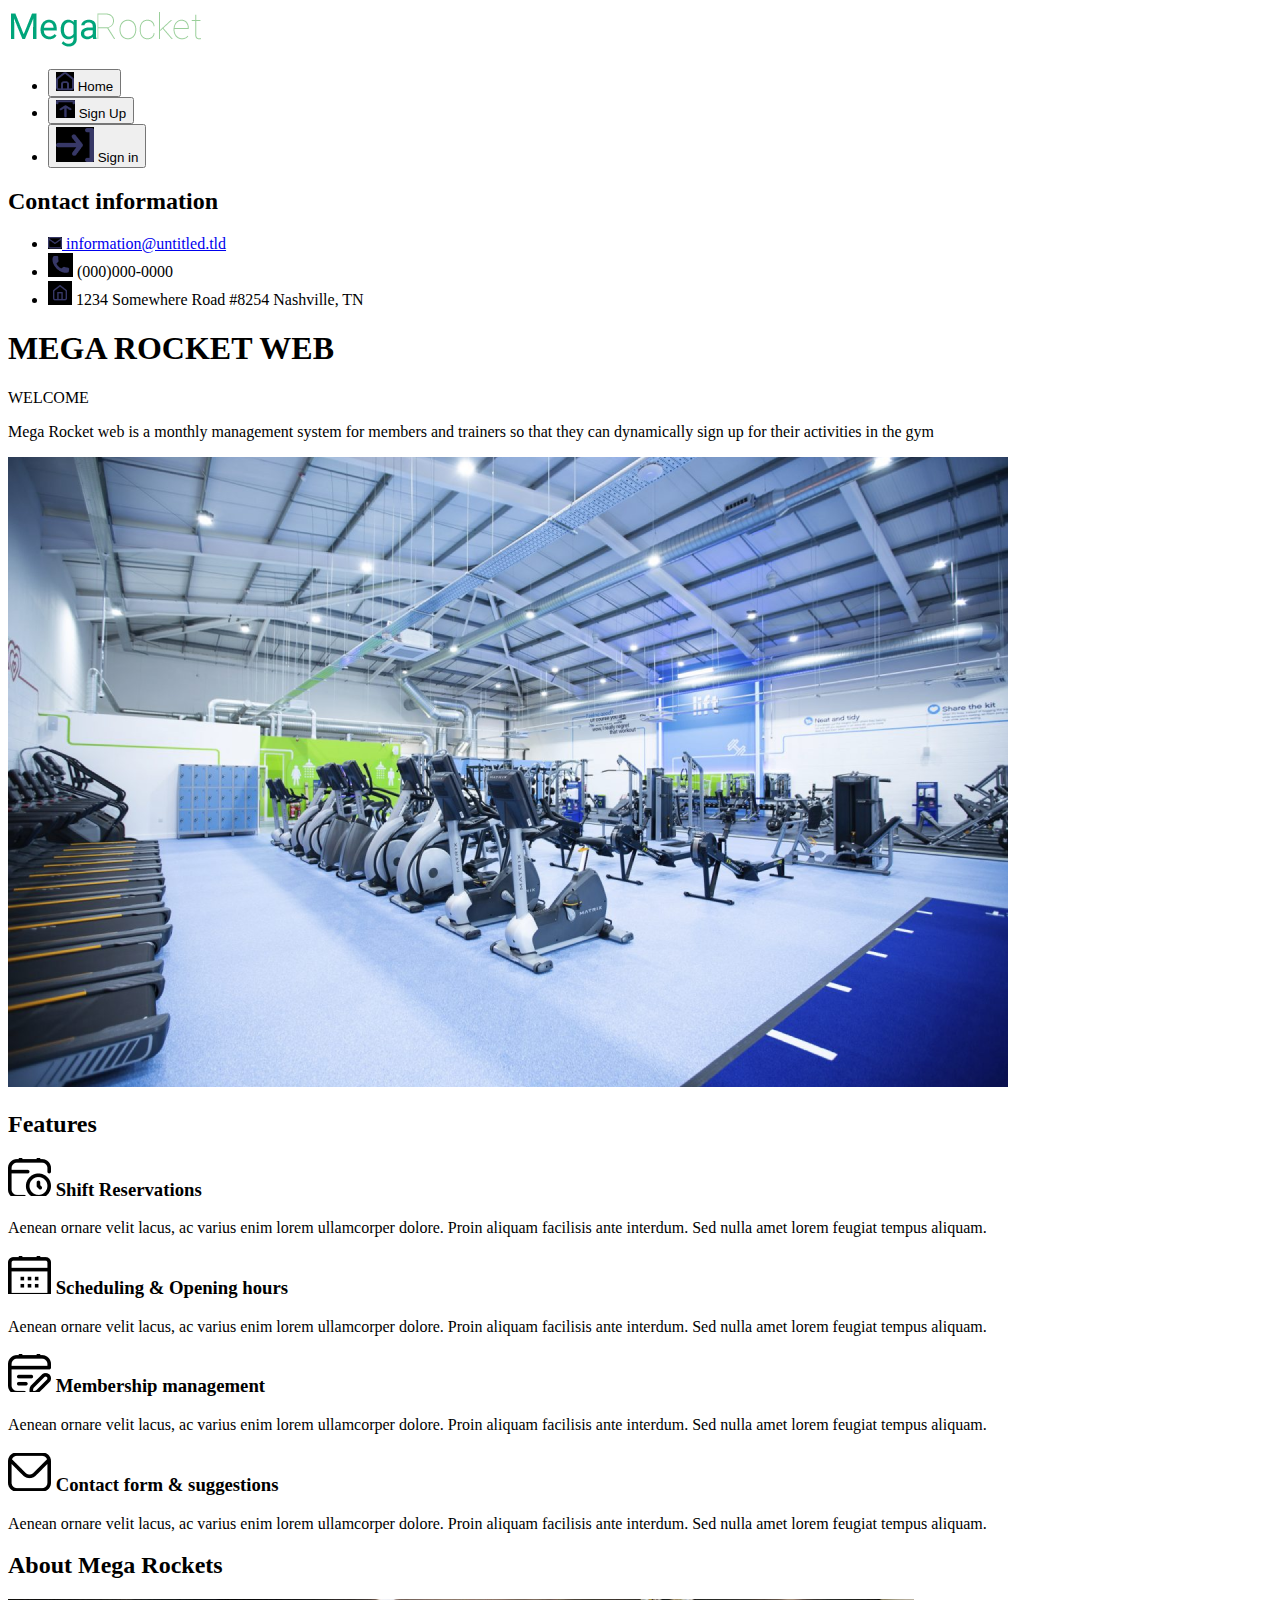
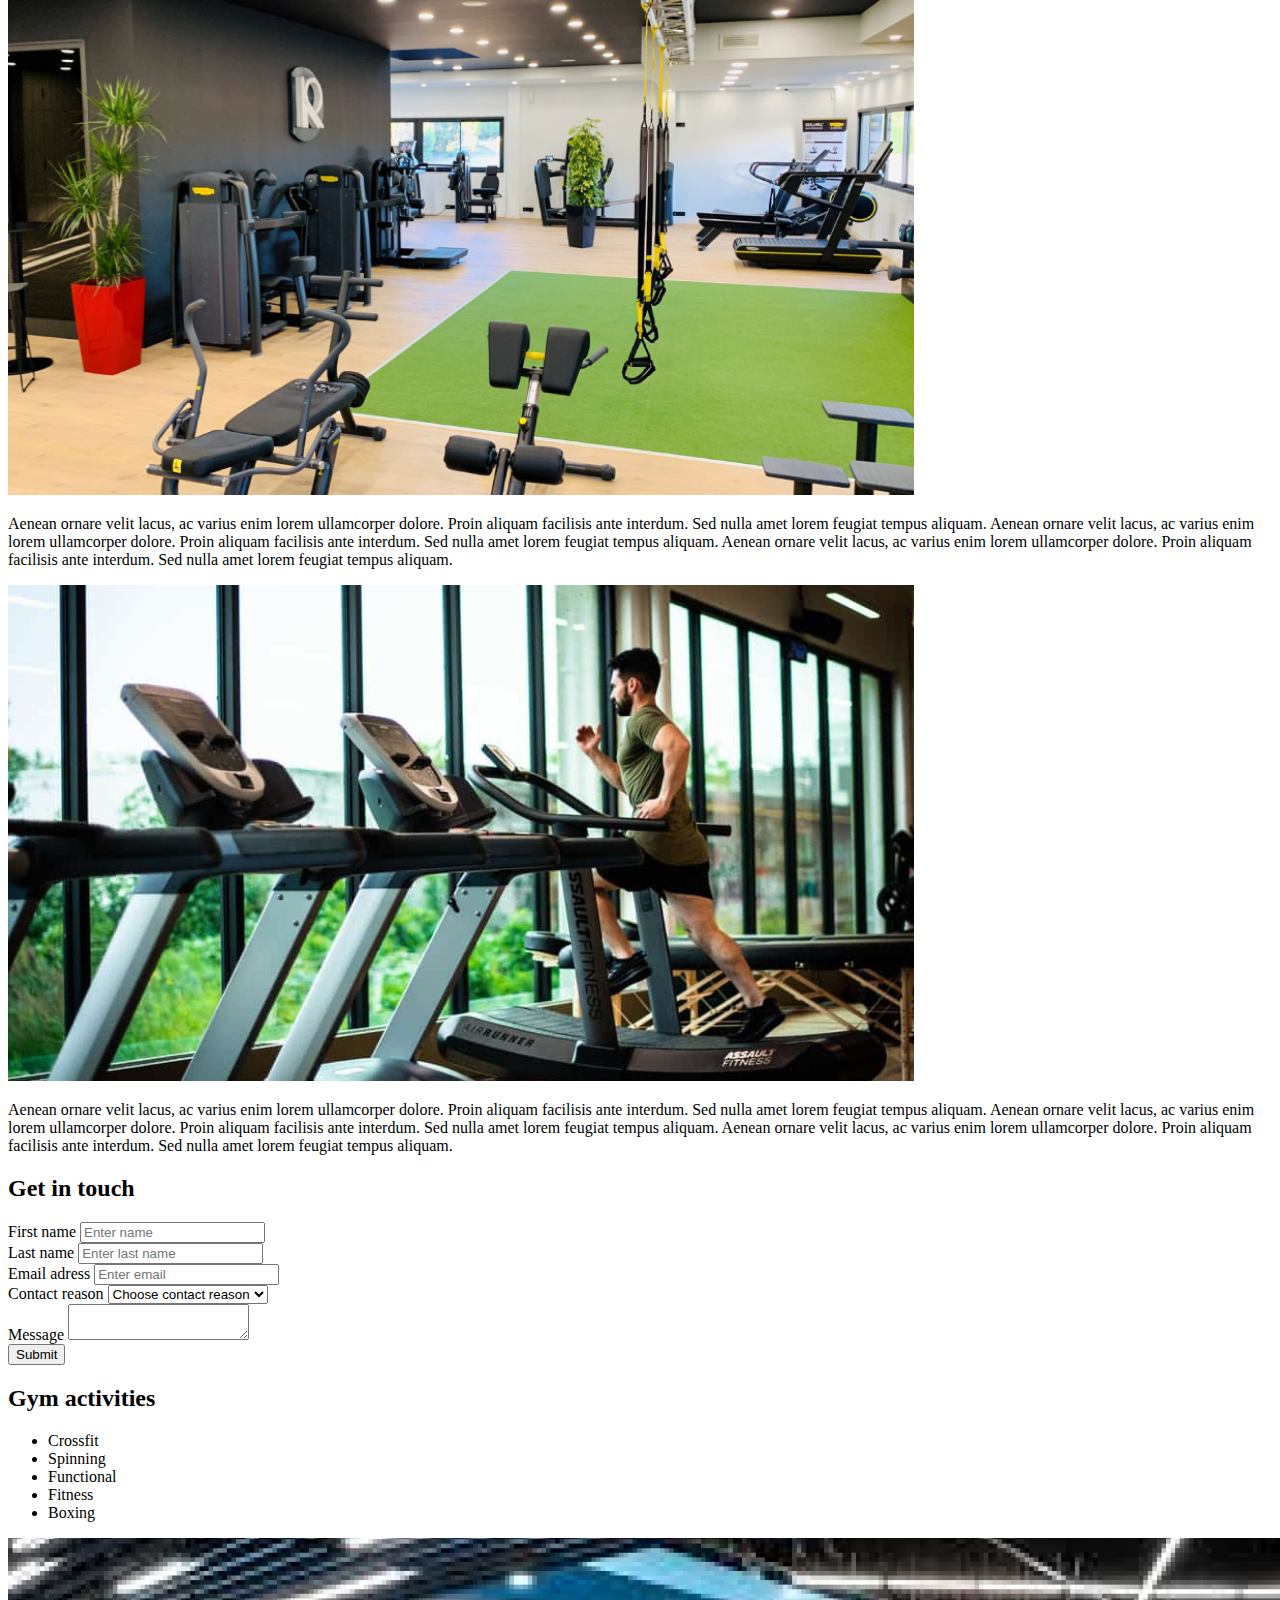
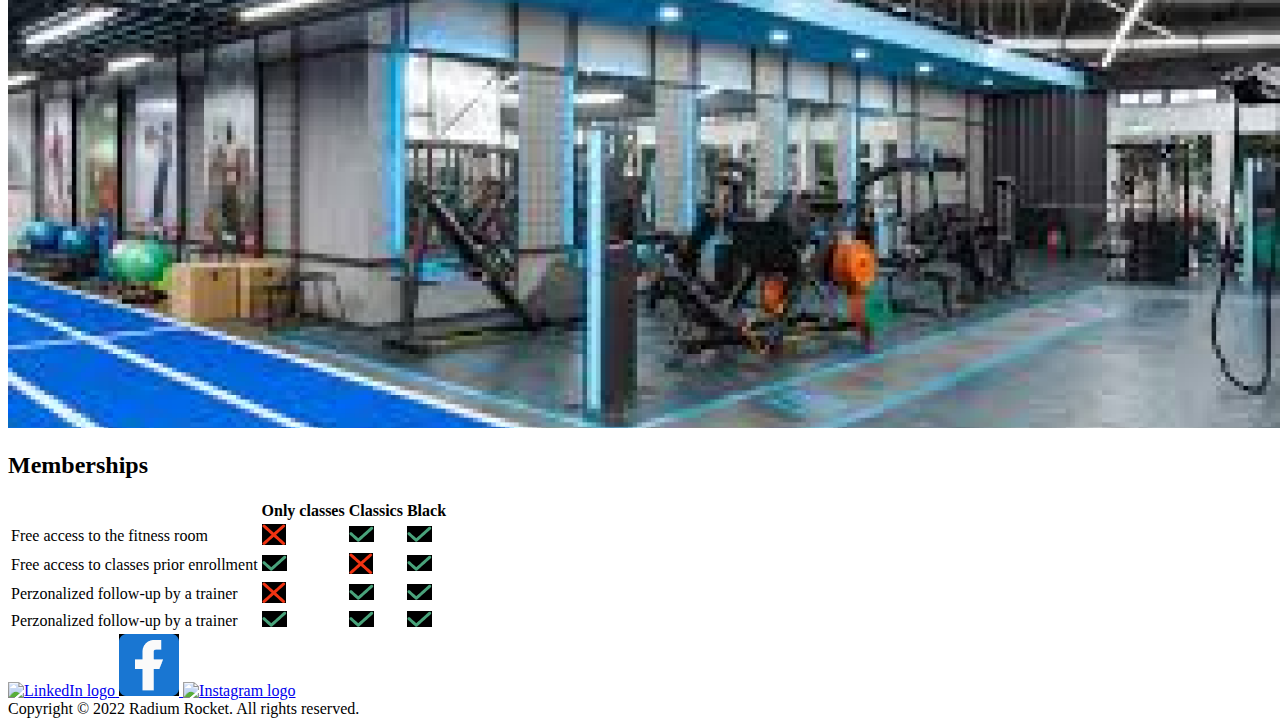
==== week-03/index.html @ c9188aeb "BaSP-W03-2023: folder imgs added in assets, imgs in minusc and kebab-case in html, readme updated, s" ====
<!DOCTYPE html>
<html lang="en">
    <head>
        <meta charset="UTF-8">
        <meta http-equiv="X-UA-Compatible" content="IE=edge">
        <meta name="viewport" content="width=device-width, initial-scale=1.0">
        <title>
            MegaRocket
        </title>
        <link rel="stylesheet" href="style.css">
    </head>
    <body>
        <header>
            <img src="assets/imgs/logo-mega-rocket.png" alt="Logo MegaRocket">
        </header>
        <aside>
            <nav>
                <ul>
                    <li>
                        <button type="button">
                            <img src="assets/imgs/home.png" alt="Home">
                            Home
                        </button>
                    </li>
                    <li>
                        <button type="button">
                            <img src="assets/imgs/sign-up.png" alt="Sign Up">
                            Sign Up
                        </button>
                    </li>
                    <li>
                        <button type="button">
                            <img src="assets/imgs/sign-in.png" alt="Sign In">
                            Sign in
                        </button>
                    </li>
                </ul>
            </nav>
            <div>
                <h2>
                    Contact information
                </h2>
                <ul>
                    <li>
                        <a href="mailto:information@untitled.tld">
                            <img src="assets/imgs/mail.png" alt="Mail">
                            information@untitled.tld
                        </a>
                    </li>
                    <li>
                        <img src="assets/imgs/phone.png" alt="Contact">
                        (000)000-0000
                    </li>
                    <li>
                        <img src="assets/imgs/home-ubi.png" alt="Location">
                        1234 Somewhere Road #8254 Nashville, TN
                    </li>
                </ul>
            </div>
        </aside>
        <main>
            <section>
                <h1>
                    MEGA ROCKET WEB
                </h1>
                <span>
                    WELCOME
                </span>
                <p>
                    Mega Rocket web is a monthly management system for members and trainers
                    so that they can dynamically sign up for their activities in the gym
                </p>
                <img src="assets/imgs/gym-main.png" alt="Gym Picture">
            </section>
            <section>
                <h2>
                    Features
                </h2>
                <div>
                    <h3>
                        <img src="assets/imgs/features-1.png" alt="Reservations">
                        Shift Reservations
                    </h3>
                    <p>
                        Aenean ornare velit lacus, ac varius enim lorem ullamcorper dolore.
                        Proin aliquam facilisis ante interdum. Sed nulla amet lorem feugiat tempus aliquam.
                    </p>
                </div>
                <div>
                    <h3>
                        <img src="assets/imgs/features-2.png" alt="Schedule">
                        Scheduling & Opening hours
                    </h3>
                    <p>
                        Aenean ornare velit lacus, ac varius enim lorem ullamcorper dolore.
                        Proin aliquam facilisis ante interdum. Sed nulla amet lorem feugiat tempus aliquam.
                    </p>
                </div>
                <div>
                    <h3>
                        <img src="assets/imgs/features-3.png" alt="Membership">
                        Membership management
                    </h3>
                    <p>
                        Aenean ornare velit lacus, ac varius enim lorem ullamcorper dolore.
                        Proin aliquam facilisis ante interdum. Sed nulla amet lorem feugiat tempus aliquam.
                    </p>
                </div>
                <div>
                    <h3>
                        <img src="assets/imgs/features-4.png" alt="Contact">
                        Contact form & suggestions
                    </h3>
                    <p>
                        Aenean ornare velit lacus, ac varius enim lorem ullamcorper dolore.
                        Proin aliquam facilisis ante interdum. Sed nulla amet lorem feugiat tempus aliquam.
                    </p>
                </div>
            </section>
            <section>
                <h2>
                    About Mega Rockets
                </h2>
                <div>
                    <img src="assets/imgs/gym-1-about.png" alt="Gym Picture">
                    <p>
                    Aenean ornare velit lacus, ac varius enim lorem ullamcorper dolore.
                    Proin aliquam facilisis ante interdum. Sed nulla amet lorem feugiat tempus aliquam.
                    Aenean ornare velit lacus, ac varius enim lorem ullamcorper dolore.
                    Proin aliquam facilisis ante interdum. Sed nulla amet lorem feugiat tempus aliquam.
                    Aenean ornare velit lacus, ac varius enim lorem ullamcorper dolore. Proin aliquam facilisis ante interdum.
                    Sed nulla amet lorem feugiat tempus aliquam.
                    </p>
                <div>
                <div>
                    <img src="assets/imgs/gym-2-about.png" alt="Gym Picture">
                    <p>
                    Aenean ornare velit lacus, ac varius enim lorem ullamcorper dolore.
                    Proin aliquam facilisis ante interdum. Sed nulla amet lorem feugiat tempus aliquam.
                    Aenean ornare velit lacus, ac varius enim lorem ullamcorper dolore.
                    Proin aliquam facilisis ante interdum. Sed nulla amet lorem feugiat tempus aliquam.
                    Aenean ornare velit lacus, ac varius enim lorem ullamcorper dolore. Proin aliquam facilisis ante interdum.
                    Sed nulla amet lorem feugiat tempus aliquam.
                    </p>
                <div>
            </section>
            <section>
                <h2>
                    Get in touch
                </h2>
                <form action="form_submit.php" method="post">
                    <div>
                        <label for="FirstName">
                            First name
                        </label>
                        <input type="text" id="FirstName" name="FirstName" placeholder="Enter name">
                    </div>
                    <div>
                        <label for="LastName">
                            Last name
                        </label>
                        <input type="text" id="LastName" name="LastName" placeholder="Enter last name">
                    </div>
                    <div>
                        <label for="Email">
                            Email adress
                        </label>
                        <input type="text" id="Email" name="Email" placeholder="Enter email">
                    </div>
                    <div>
                        <label for="Contact">
                            Contact reason
                        </label>
                        <select id="Contact" name="Contact">
                            <option value="" disabled selected hidden>
                                Choose contact reason
                            </option>
                            <option value="reason1">
                                reason 1
                            </option>
                            <option value="reason2">
                                reason 2
                            </option>
                            <option value="reason3">
                                reason 3
                            </option>
                        </select>
                    </div>
                    <div>
                        <label for="Message">
                            Message
                        </label>
                        <textarea name="description" id="Message" name="Message">
                        </textarea>
                    </div>
                    <input type="submit" value="Submit">
                </form>
            </section>
            <section>
                <h2>
                    Gym activities
                </h2>
                <div>
                    <ul>
                        <li>
                            Crossfit
                        </li>
                        <li>
                            Spinning
                        </li>
                        <li>
                            Functional
                        </li>
                        <li>
                            Fitness
                        </li>
                        <li>
                            Boxing
                        </li>
                    </ul>
                    <img src="assets/imgs/gym-activities.png" alt="Gym Picture">
                </div>
            </section>
            <section>
                <h2>
                    Memberships
                </h2>
                <table>
                    <thead>
                    <tr>
                        <th>

                        </th>
                        <th>
                            Only classes
                        </th>
                        <th>
                            Classics
                        </th>
                        <th>
                            Black
                        </th>
                    </tr>
                    </thead>
                    <tbody>
                    <tr>
                        <td>
                            Free access to the fitness room
                        </td>
                        <td>
                            <img src="assets/imgs/x-icon.png" alt="X Icon">
                        </td>
                        <td>
                            <img src="assets/imgs/check-icon.png" alt="Check Icon">
                        </td>
                        <td>
                            <img src="assets/imgs/check-icon.png" alt="Check Icon">
                        </td>
                    </tr>
                    <tr>
                        <td>
                            Free access to classes prior enrollment
                        </td>
                        <td>
                            <img src="assets/imgs/check-icon.png" alt="Check Icon">
                        </td>
                        <td>
                            <img src="assets/imgs/x-icon.png" alt="X Icon">
                        </td>
                        <td>
                            <img src="assets/imgs/check-icon.png" alt="Check Icon">
                        </td>
                    </tr>
                    <tr>
                        <td>
                            Perzonalized follow-up by a trainer
                        </td>
                        <td>
                            <img src="assets/imgs/x-icon.png" alt="X Icon">
                        </td>
                        <td>
                            <img src="assets/imgs/check-icon.png" alt="Check Icon">
                        </td>
                        <td>
                            <img src="assets/imgs/check-icon.png" alt="Check Icon">
                        </td>
                    </tr>
                    <tr>
                        <td>
                            Perzonalized follow-up by a trainer
                        </td>
                        <td>
                            <img src="assets/imgs/check-icon.png" alt="Check Icon">
                        </td>
                        <td>
                            <img src="assets/imgs/check-icon.png" alt="Check Icon">
                        </td>
                        <td>
                            <img src="assets/imgs/check-icon.png" alt="Check Icon">
                        </td>
                    </tr>
                    </tbody>
                </table>
            </section>
        </main>
        <footer>
            <div>
                <a href="https://www.linkedin.com/MegaRocket">
                    <img src="assets/imgs/linkedin-footer.png" alt="LinkedIn logo">
                </a>
                <a href="https://www.facebook.com/MegaRocket">
                    <img src="assets/imgs/facebook-footer.png" alt="Facebook logo">
                </a>
                <a href="https://www.instagram.com/MegaRocket">
                    <img src="assets/imgs/instagram-footer.png" alt="Instagram logo">
                </a>
            </div>
            <span>
                Copyright © 2022 Radium Rocket. All rights reserved.
            </span>
        </footer>
    </body>
</html>
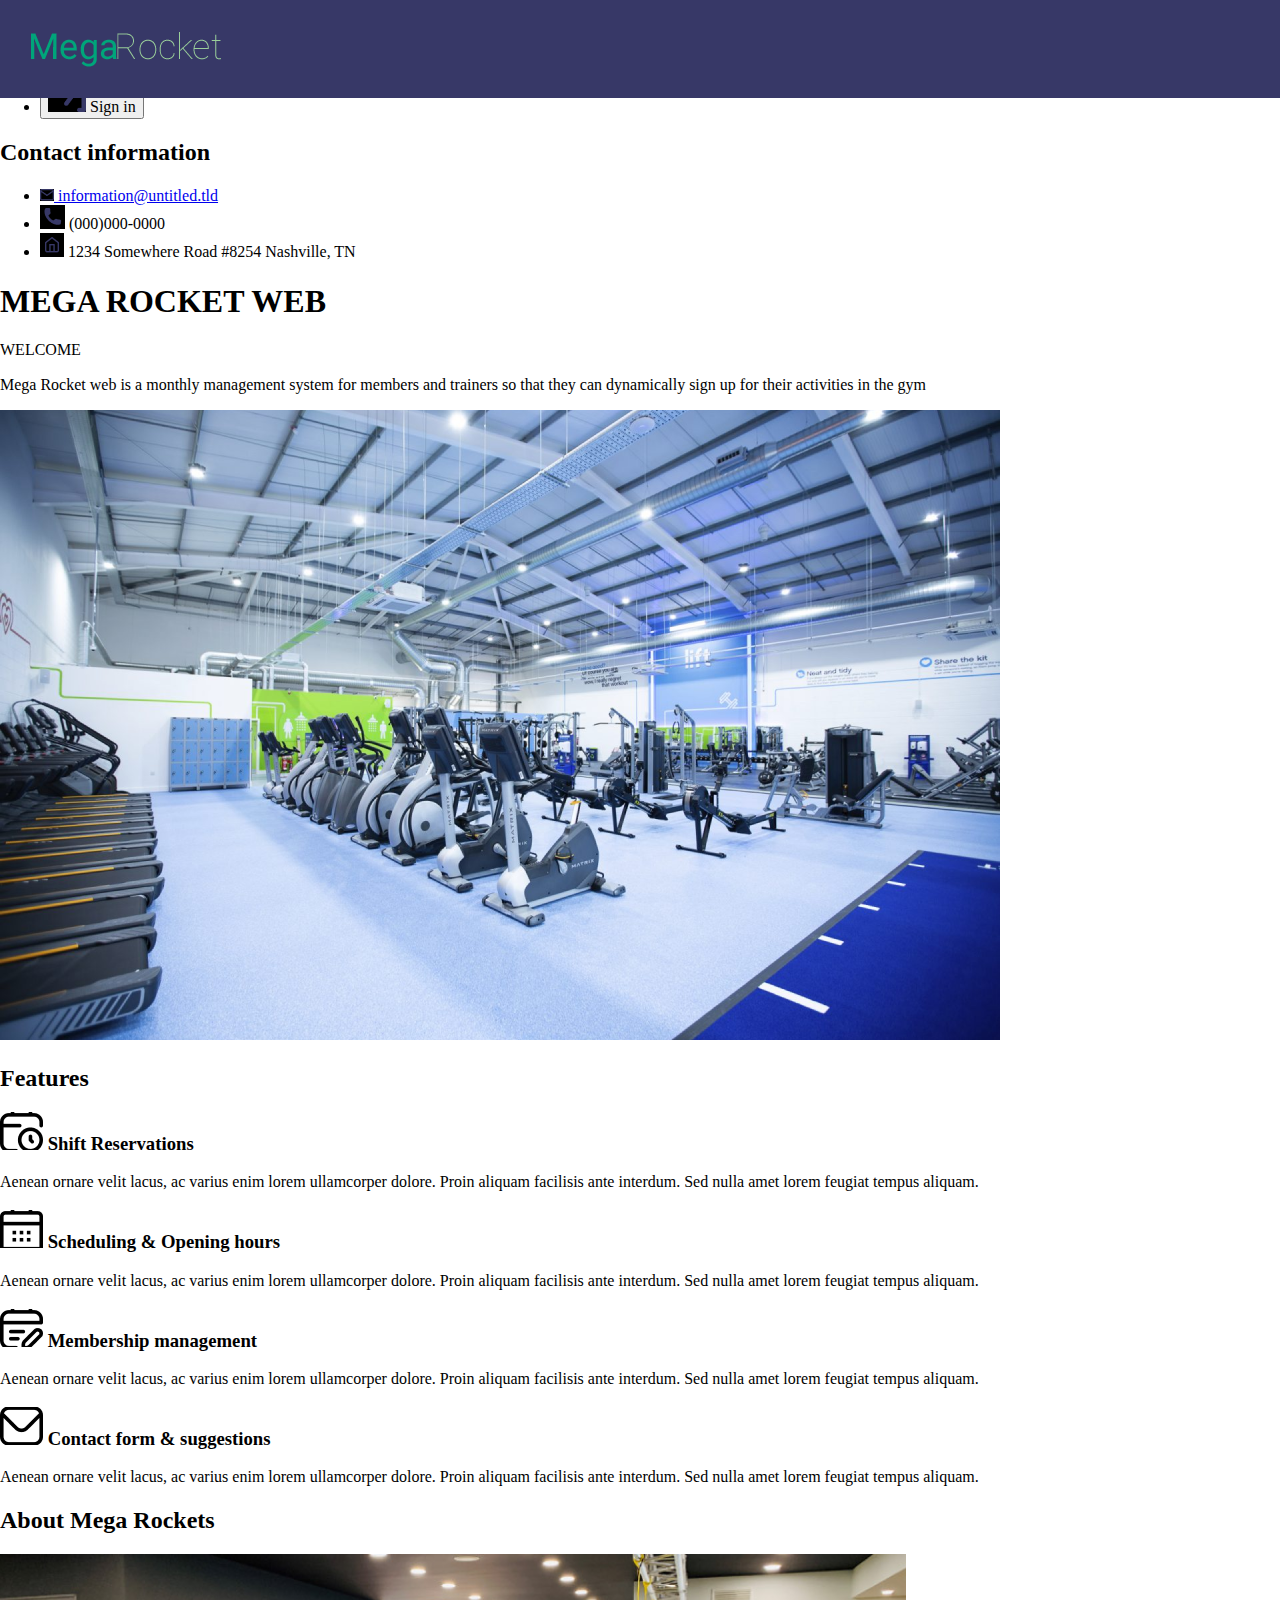
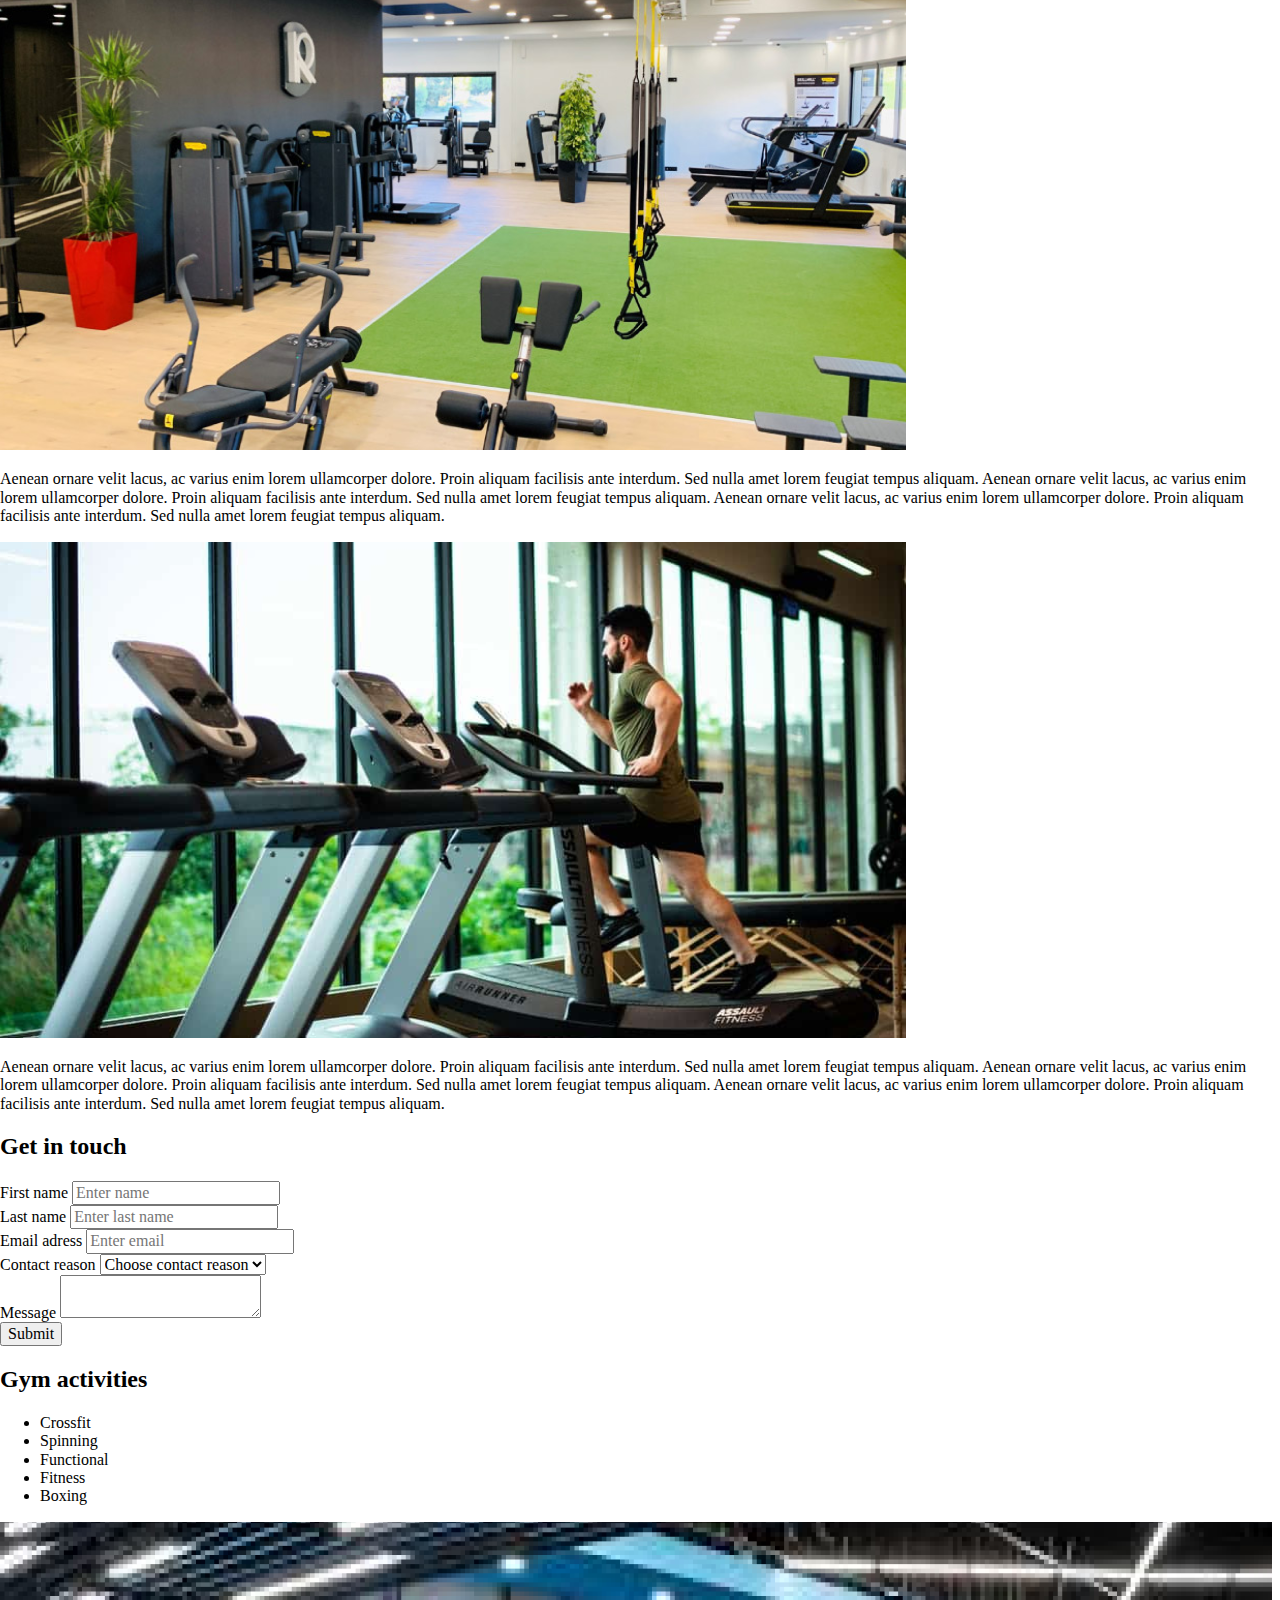
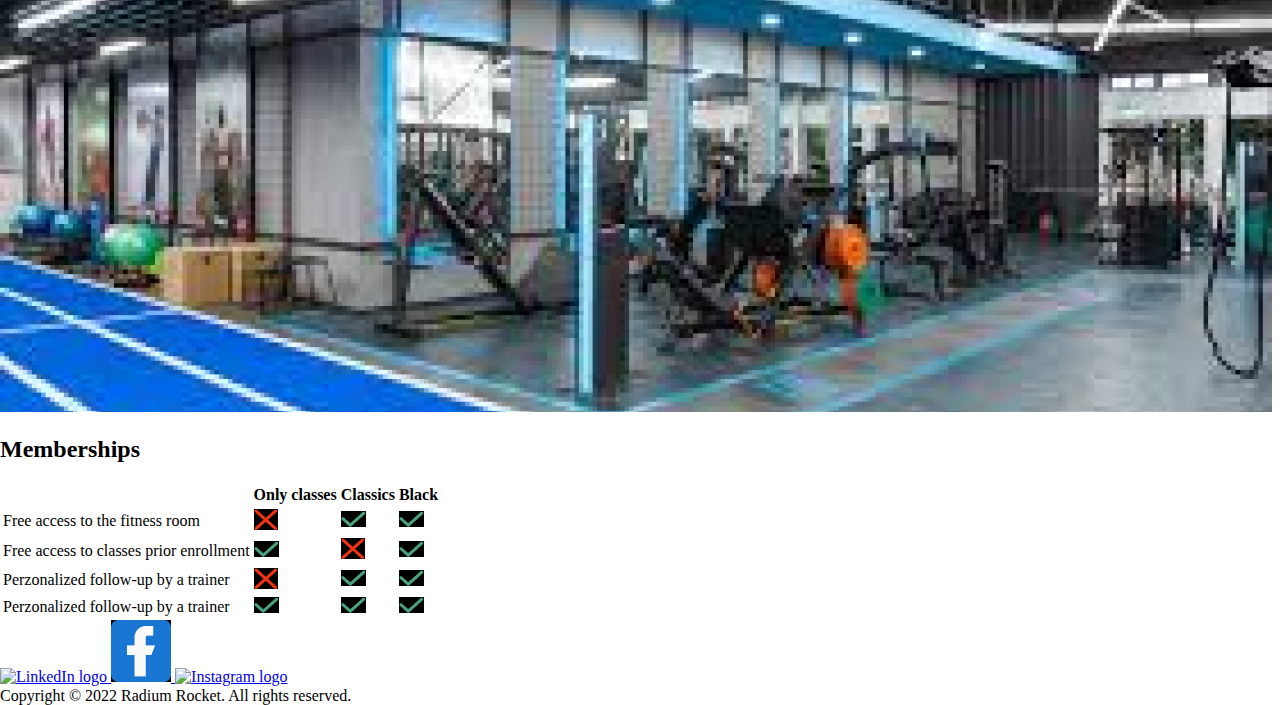
==== commit 2cccf40f: "BaSP-W03-2023: reset.css added and html fixed to recognize it before style.css, header done in css" ====
--- a/week-03/index.html
+++ b/week-03/index.html
@@ -7,6 +7,7 @@
         <title>
             MegaRocket
         </title>
+        <link rel="stylesheet" href="reset.css">
         <link rel="stylesheet" href="style.css">
     </head>
     <body>
--- a/week-03/style.css
+++ b/week-03/style.css
@@ -0,0 +1,23 @@
+header {
+    background-color : #373867;
+    position: fixed;
+    top: 0;
+    width: 100%;
+    height: 98px;
+}
+
+header img {
+    padding-top: 28px;
+    padding-left: 28px;
+}
+
+/*
+aside {
+    position: fixed;
+    top: 98px;
+    left: 0;
+    width: 313px;
+    height: 100%;
+    background-color: #AACE9B;
+  }
+*/
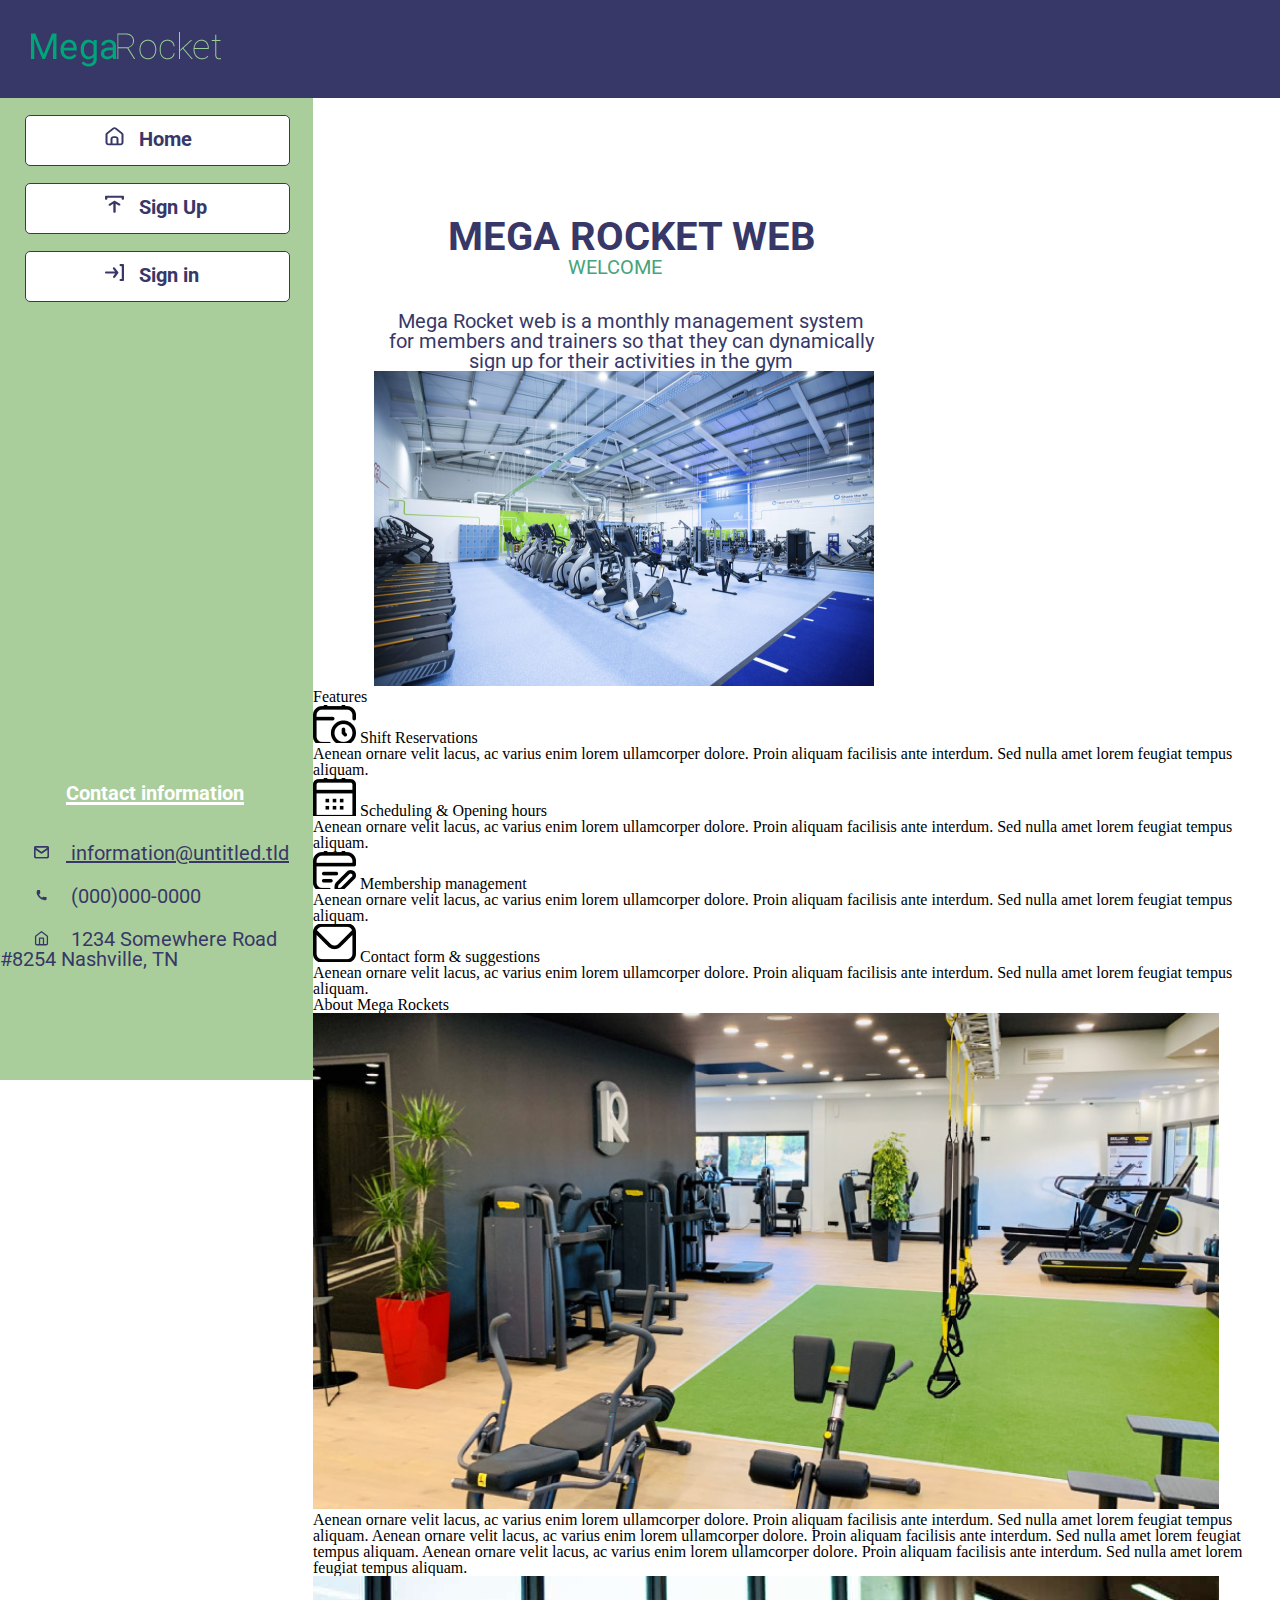
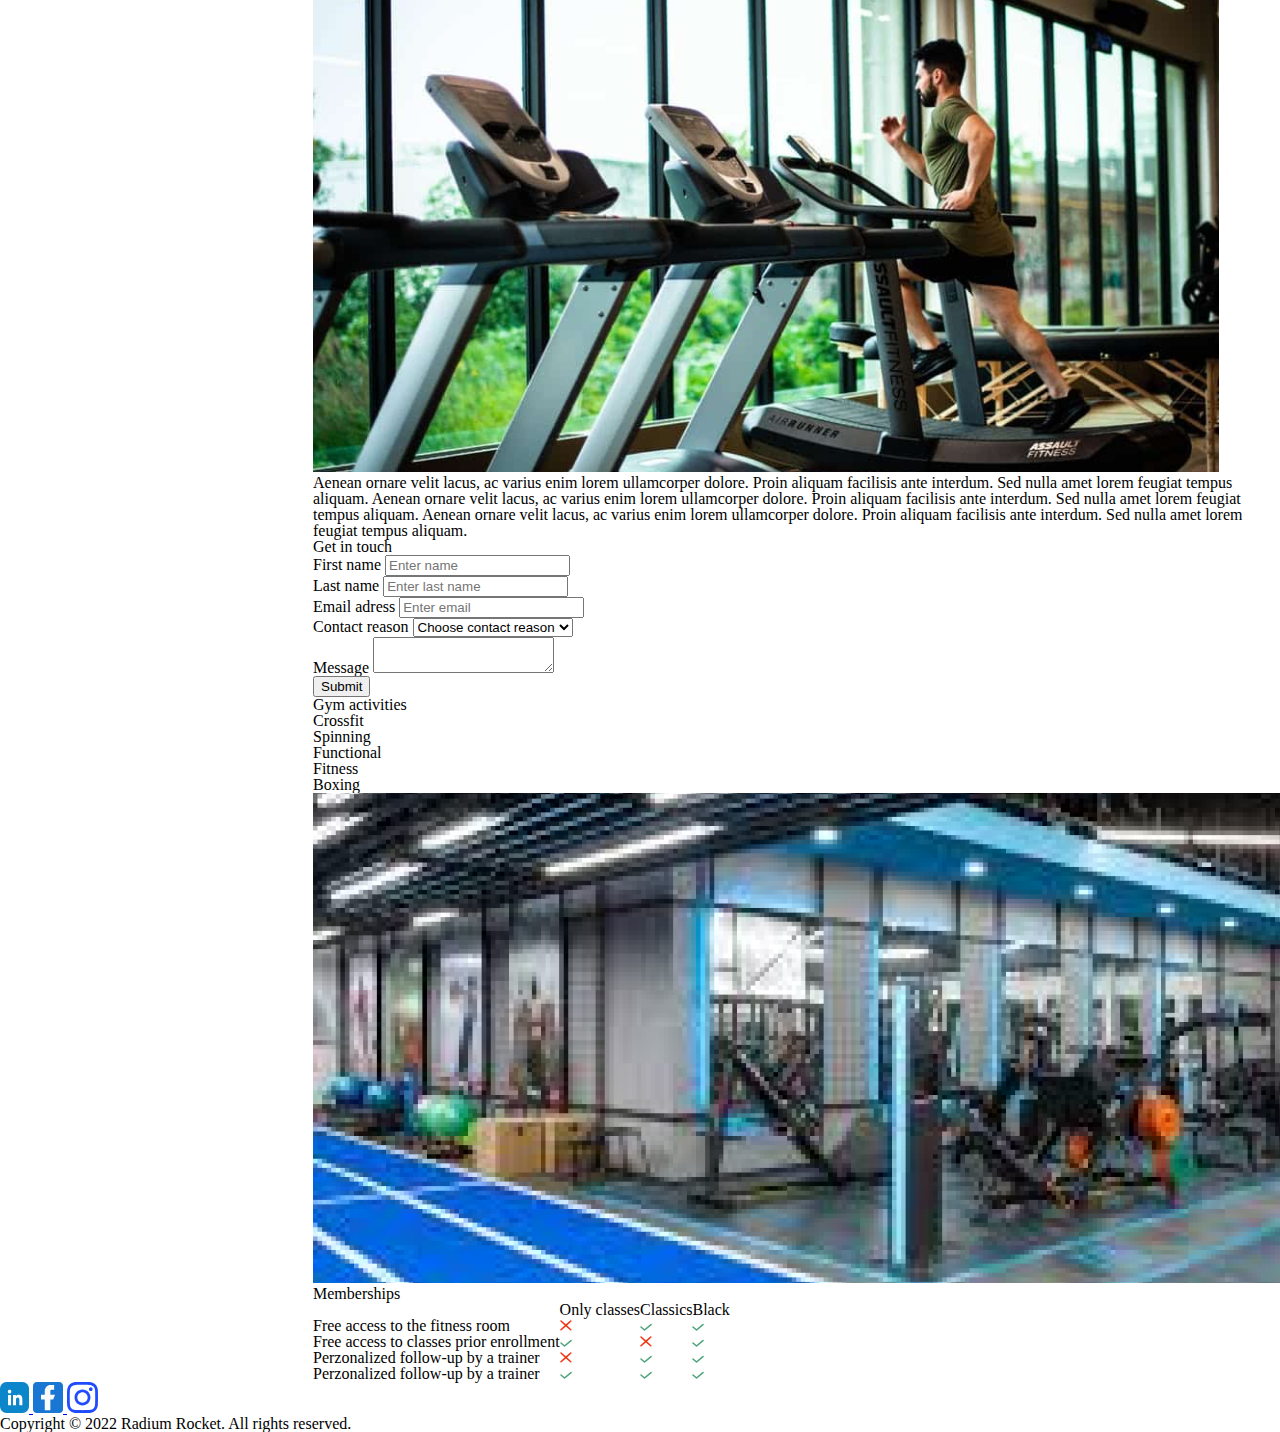
==== commit 76bd3229: "BaSP-W03-2023: modifications on head, header, sidebar and 1 section of main on HTML and CSS" ====
--- a/week-03/index.html
+++ b/week-03/index.html
@@ -9,6 +9,9 @@
         </title>
         <link rel="stylesheet" href="reset.css">
         <link rel="stylesheet" href="style.css">
+        <link rel="preconnect" href="https://fonts.googleapis.com">
+        <link rel="preconnect" href="https://fonts.gstatic.com" crossorigin>
+        <link href="https://fonts.googleapis.com/css2?family=Open+Sans:wght@300&family=Roboto:ital,wght@0,400;1,300;1,400&display=swap" rel="stylesheet">
     </head>
     <body>
         <header>
@@ -16,62 +19,68 @@
         </header>
         <aside>
             <nav>
-                <ul>
+                <ul class="list-aside">
                     <li>
-                        <button type="button">
-                            <img src="assets/imgs/home.png" alt="Home">
+                        <a href="#" class="btn-aside">
+                            <img src="assets/imgs/home.svg" alt="Home">
                             Home
-                        </button>
+                        </a>
                     </li>
                     <li>
-                        <button type="button">
-                            <img src="assets/imgs/sign-up.png" alt="Sign Up">
+                        <a href="#" class="btn-aside">
+                            <img src="assets/imgs/sign-up.svg" alt="Sign Up">
                             Sign Up
-                        </button>
+                        </a>
                     </li>
                     <li>
-                        <button type="button">
-                            <img src="assets/imgs/sign-in.png" alt="Sign In">
+                        <a href="#" class="btn-aside">
+                            <img src="assets/imgs/sign-in.svg" alt="Sign In">
                             Sign in
-                        </button>
+                        </a>
                     </li>
                 </ul>
             </nav>
             <div>
-                <h2>
+                <h2 class="contact-information">
                     Contact information
                 </h2>
-                <ul>
-                    <li>
-                        <a href="mailto:information@untitled.tld">
-                            <img src="assets/imgs/mail.png" alt="Mail">
+                <ul class="list-aside">
+                    <li class="list-aside-contact">
+                        <a href="mailto:information@untitled.tld" class="information-aside  mail-underline">
+                            <img src="assets/imgs/mail.svg" alt="Mail">
                             information@untitled.tld
                         </a>
                     </li>
-                    <li>
-                        <img src="assets/imgs/phone.png" alt="Contact">
-                        (000)000-0000
-                    </li>
-                    <li>
-                        <img src="assets/imgs/home-ubi.png" alt="Location">
-                        1234 Somewhere Road #8254 Nashville, TN
+                    <li class="list-aside-contact">
+                        <span class="information-aside"> <!--esta bien este span??-->
+                            <img src="assets/imgs/phone.svg" alt="Contact">
+                            (000)000-0000
+                        </span>
+                    </li>
+                    <li class="list-aside-contact">
+                        <span class="information-aside"> <!--esta bien este div??-->
+                            <img src="assets/imgs/ubication.svg" alt="Location">
+                            1234 Somewhere Road #8254 Nashville, TN
+                        </span>
                     </li>
                 </ul>
             </div>
         </aside>
-        <main>
-            <section>
-                <h1>
-                    MEGA ROCKET WEB
-                </h1>
-                <span>
-                    WELCOME
-                </span>
-                <p>
-                    Mega Rocket web is a monthly management system for members and trainers
-                    so that they can dynamically sign up for their activities in the gym
-                </p>
-                <img src="assets/imgs/gym-main.png" alt="Gym Picture">
+        <main class="main-pos">
+            <section>
+                <div class="first-section-text">
+                    <h1>
+                        MEGA ROCKET WEB
+                    </h1>
+                    <span class="wel-subheader">
+                        WELCOME
+                    </span>
+                    <p class="intro-p">
+                        Mega Rocket web is a monthly management system for members and trainers
+                        so that they can dynamically sign up for their activities in the gym
+                    </p>
+                </div>
+                <img class="presentation-img" src="assets/imgs/gym-main.png" alt="Gym Picture">
             </section>
             <section>
                 <h2>
@@ -249,13 +258,13 @@
                             Free access to the fitness room
                         </td>
                         <td>
-                            <img src="assets/imgs/x-icon.png" alt="X Icon">
-                        </td>
-                        <td>
-                            <img src="assets/imgs/check-icon.png" alt="Check Icon">
-                        </td>
-                        <td>
-                            <img src="assets/imgs/check-icon.png" alt="Check Icon">
+                            <img src="assets/imgs/x.svg" alt="X Icon">
+                        </td>
+                        <td>
+                            <img src="assets/imgs/check.svg" alt="Check Icon">
+                        </td>
+                        <td>
+                            <img src="assets/imgs/check.svg" alt="Check Icon">
                         </td>
                     </tr>
                     <tr>
@@ -263,13 +272,13 @@
                             Free access to classes prior enrollment
                         </td>
                         <td>
-                            <img src="assets/imgs/check-icon.png" alt="Check Icon">
-                        </td>
-                        <td>
-                            <img src="assets/imgs/x-icon.png" alt="X Icon">
-                        </td>
-                        <td>
-                            <img src="assets/imgs/check-icon.png" alt="Check Icon">
+                            <img src="assets/imgs/check.svg" alt="Check Icon">
+                        </td>
+                        <td>
+                            <img src="assets/imgs/x.svg" alt="X Icon">
+                        </td>
+                        <td>
+                            <img src="assets/imgs/check.svg" alt="Check Icon">
                         </td>
                     </tr>
                     <tr>
@@ -277,13 +286,13 @@
                             Perzonalized follow-up by a trainer
                         </td>
                         <td>
-                            <img src="assets/imgs/x-icon.png" alt="X Icon">
-                        </td>
-                        <td>
-                            <img src="assets/imgs/check-icon.png" alt="Check Icon">
-                        </td>
-                        <td>
-                            <img src="assets/imgs/check-icon.png" alt="Check Icon">
+                            <img src="assets/imgs/x.svg" alt="X Icon">
+                        </td>
+                        <td>
+                            <img src="assets/imgs/check.svg" alt="Check Icon">
+                        </td>
+                        <td>
+                            <img src="assets/imgs/check.svg" alt="Check Icon">
                         </td>
                     </tr>
                     <tr>
@@ -291,13 +300,13 @@
                             Perzonalized follow-up by a trainer
                         </td>
                         <td>
-                            <img src="assets/imgs/check-icon.png" alt="Check Icon">
-                        </td>
-                        <td>
-                            <img src="assets/imgs/check-icon.png" alt="Check Icon">
-                        </td>
-                        <td>
-                            <img src="assets/imgs/check-icon.png" alt="Check Icon">
+                            <img src="assets/imgs/check.svg" alt="Check Icon">
+                        </td>
+                        <td>
+                            <img src="assets/imgs/check.svg" alt="Check Icon">
+                        </td>
+                        <td>
+                            <img src="assets/imgs/check.svg" alt="Check Icon">
                         </td>
                     </tr>
                     </tbody>
@@ -307,13 +316,13 @@
         <footer>
             <div>
                 <a href="https://www.linkedin.com/MegaRocket">
-                    <img src="assets/imgs/linkedin-footer.png" alt="LinkedIn logo">
+                    <img src="assets/imgs/linkedin.svg" alt="LinkedIn logo">
                 </a>
                 <a href="https://www.facebook.com/MegaRocket">
-                    <img src="assets/imgs/facebook-footer.png" alt="Facebook logo">
+                    <img src="assets/imgs/facebook.svg" alt="Facebook logo">
                 </a>
                 <a href="https://www.instagram.com/MegaRocket">
-                    <img src="assets/imgs/instagram-footer.png" alt="Instagram logo">
+                    <img src="assets/imgs/instagram.svg" alt="Instagram logo">
                 </a>
             </div>
             <span>
--- a/week-03/style.css
+++ b/week-03/style.css
@@ -2,22 +2,137 @@
     background-color : #373867;
     position: fixed;
     top: 0;
-    width: 100%;
+    width: 1512px;
+    /* width: 100%;*/
     height: 98px;
-}
+    }
 
 header img {
     padding-top: 28px;
     padding-left: 28px;
-}
+    }
 
-/*
 aside {
     position: fixed;
     top: 98px;
     left: 0;
     width: 313px;
-    height: 100%;
+height: 982px; /*is it fine? verify*/
+    /*height: 100%;*/
     background-color: #AACE9B;
-  }
-*/
+    }
+
+.btn-aside {
+    background: #FFFFFF;
+    border: 1px solid #373867;
+    border-radius: 5px;
+    font-family: 'Roboto';
+    font-size: 20px;
+    color: #373867;
+    text-decoration: none;
+    font-weight: bold;
+    margin-left: 25px;
+    margin-right: 25px;
+    margin-top: 17px;
+    width: 263px;
+    height: 38px;
+    /*display: block;*/
+    display: inline-block;
+    padding-top: 11px;
+    }
+
+.btn-aside img {
+    margin-right: 10px;
+    margin-left: 79px;
+    height: 19px;
+    width: 19px;
+    }
+
+.list-aside {
+    list-style: none;
+    margin-left: 0;
+    }
+
+.contact-information {
+    font-family: 'Roboto';
+    font-size: 20px;
+    color: #FFFFFF;
+    margin-left: 66px;
+    margin-top: 481px;
+    margin-bottom: 40px;
+    text-decoration: underline;
+    text-decoration-thickness: 3px;
+    font-weight: bold;
+}
+
+.list-aside-contact {
+   
+    padding-bottom: 23px;
+}
+
+.information-aside {
+    font-family: 'Roboto';
+    font-size: 20px;
+    color: #373867;
+    text-decoration: none;
+   
+    }
+
+.information-aside img {
+    margin-right: 17px;
+    height: 15px;
+    width: 15px;
+    margin-left: 34px;
+    
+    }
+
+
+.mail-underline {
+    text-decoration: underline;
+    }
+
+.main-pos {
+margin-top: 163px;
+margin-left: 313px;
+}
+
+.main-pos h1{
+    font-family: 'Roboto';
+    font-size: 40px;
+    color: #373867;
+    text-decoration: none;
+    font-weight: bold;
+    margin-top: 54px;
+    margin-left: 135px;
+}
+
+.wel-subheader{
+    margin-left:255px;
+font-family: 'Roboto';
+font-style: normal;
+font-weight: 400;
+font-size: 20px;
+color: #49A37B;
+}
+
+.intro-p {
+    margin-left: 74px;
+    margin-top: 34px;
+    width: 488px;
+    font-family: 'Roboto';
+font-size: 20px;
+text-align: center;
+color: #373867;
+}
+
+.first-section-text {
+    float: left;
+}
+
+.presentation-img {
+    width: 500px;
+    margin-left: 61px;
+    
+
+}
+
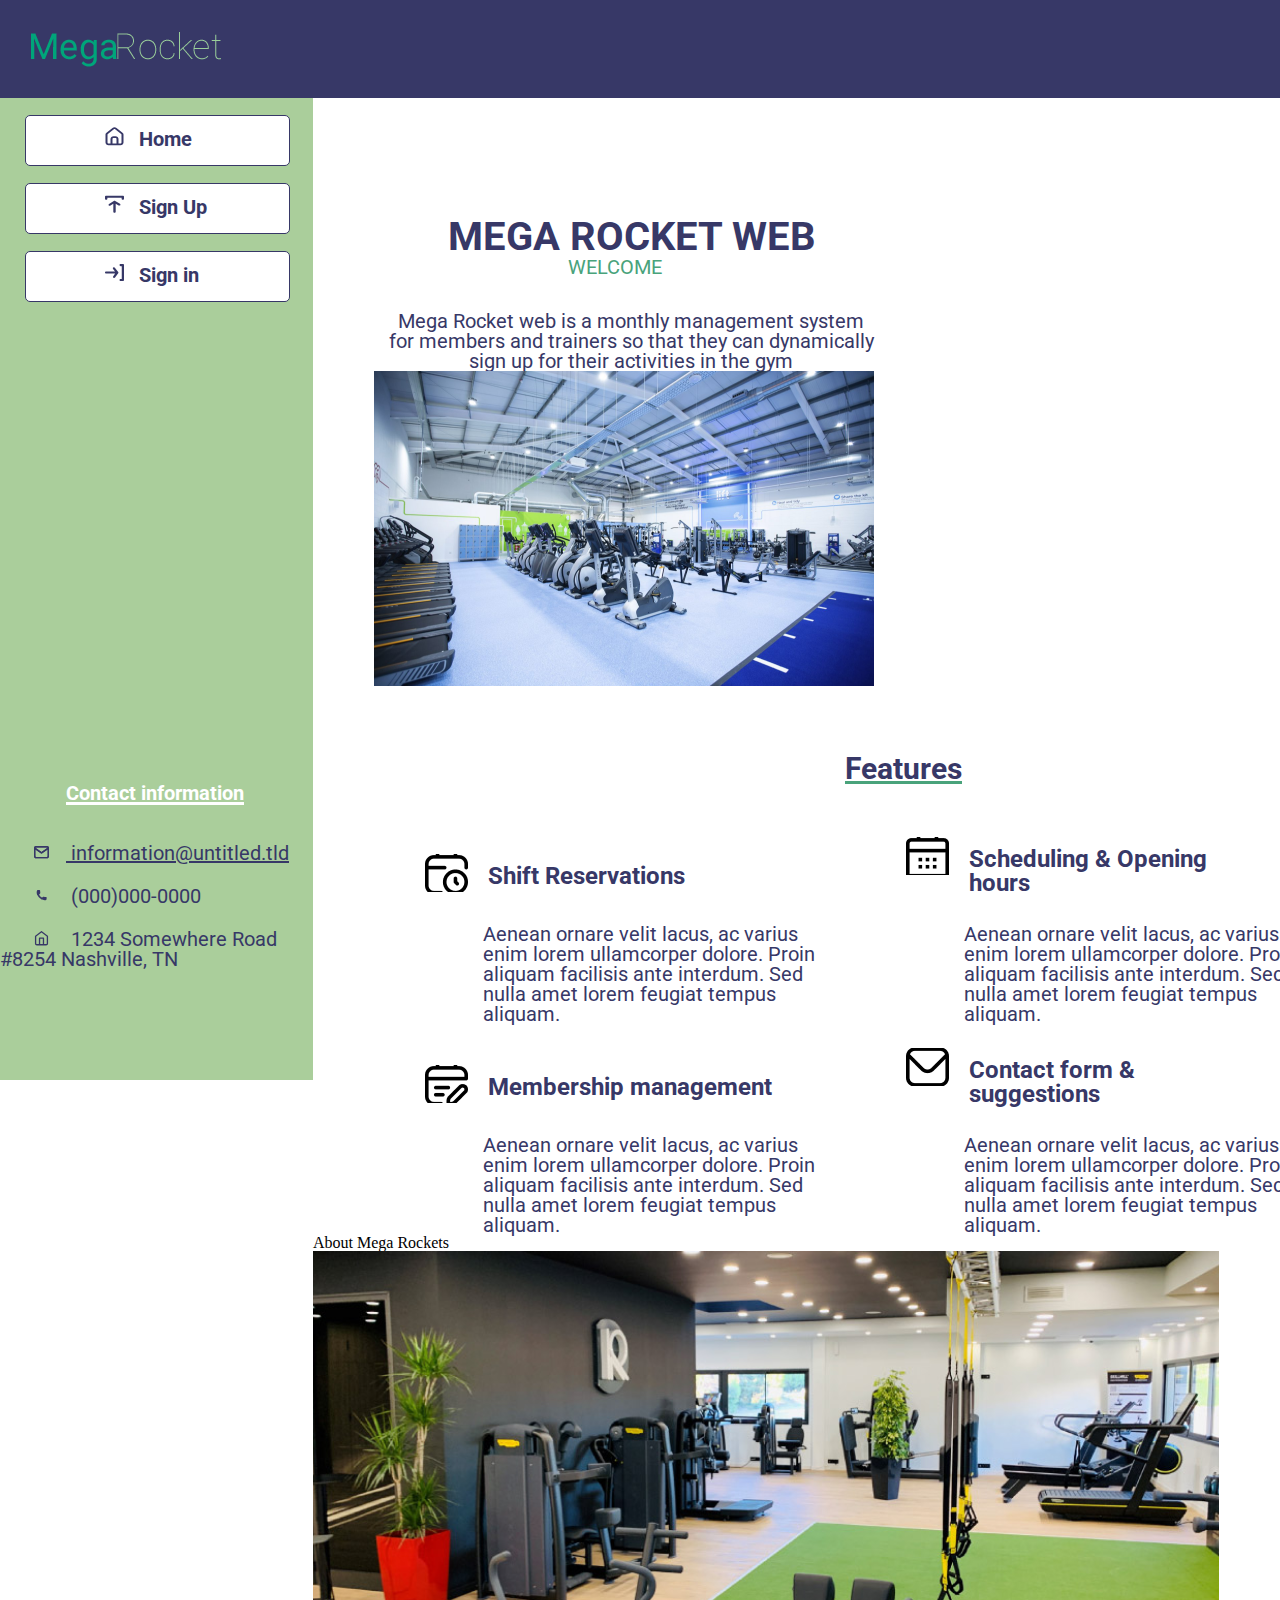
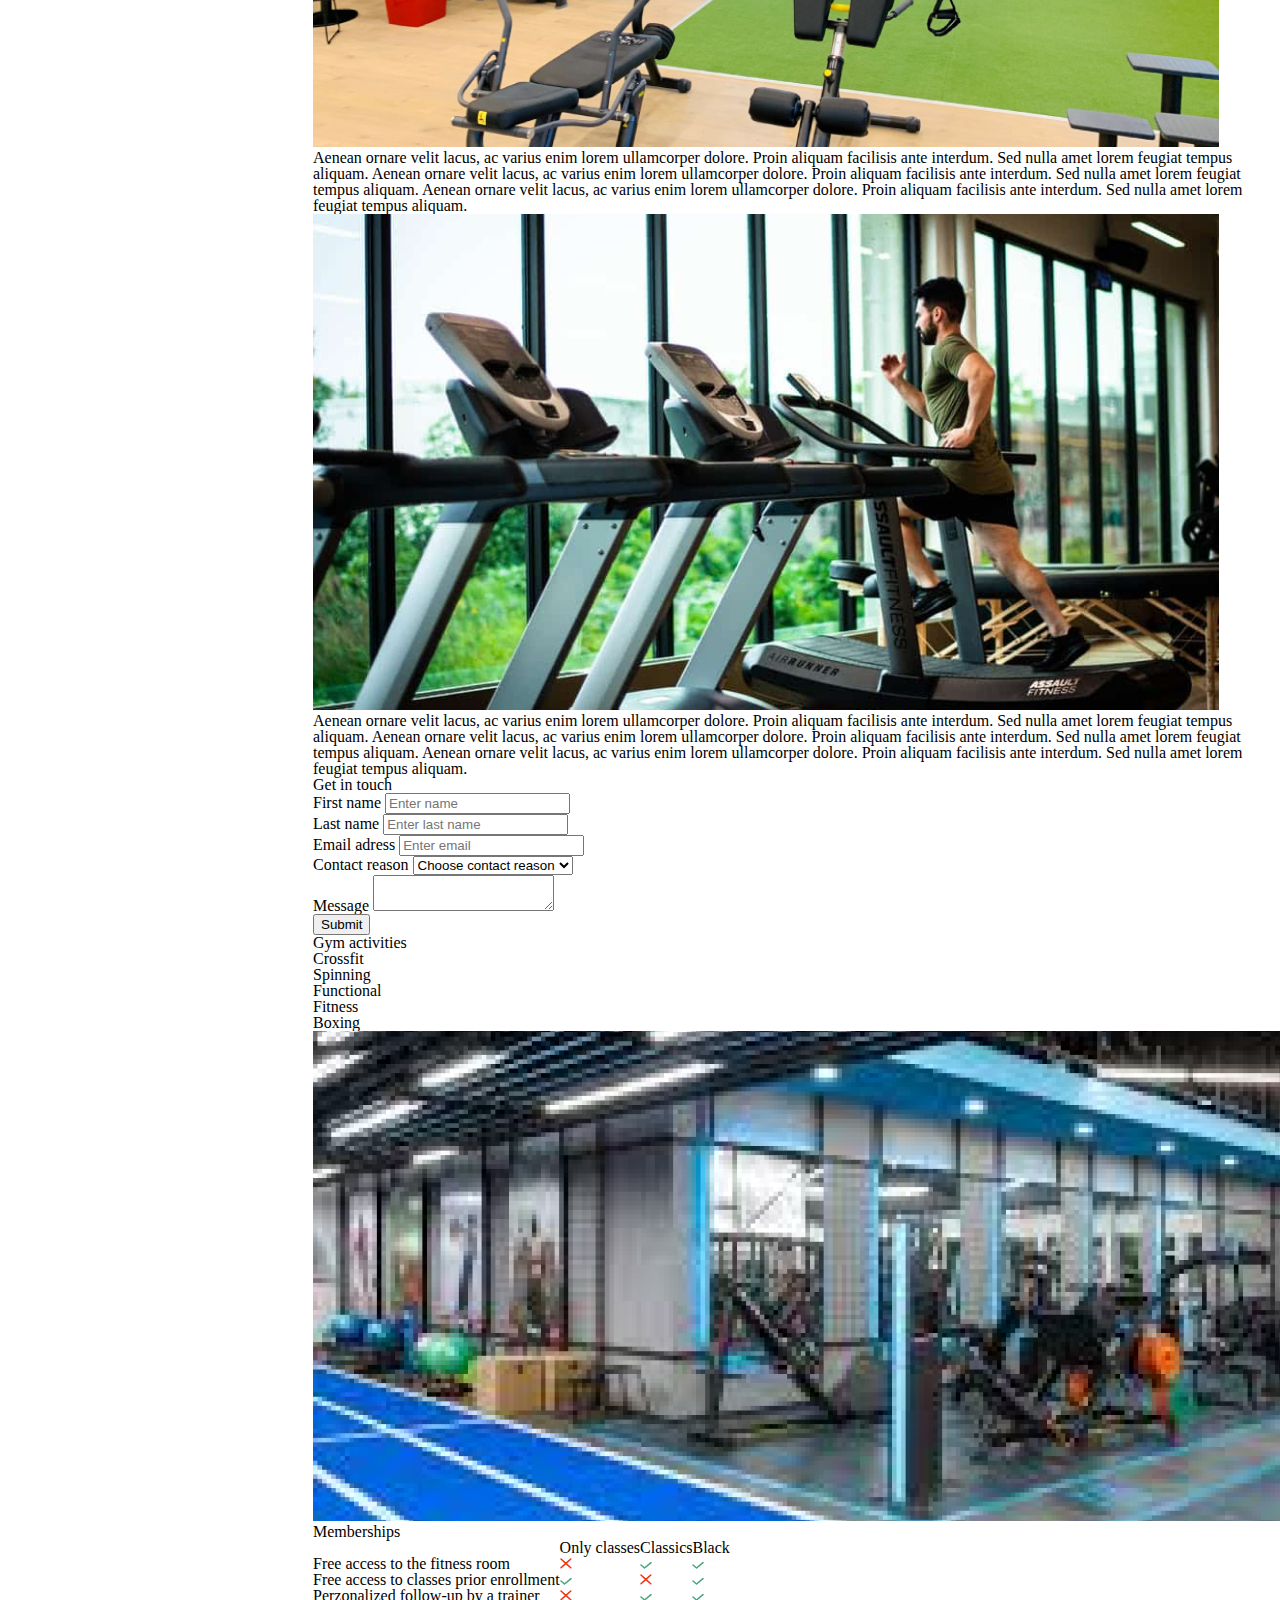
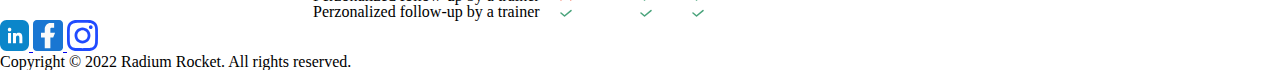
==== commit 1c1e5482: "BaSP-W03-2023: added styles to Feature Section" ====
--- a/week-03/index.html
+++ b/week-03/index.html
@@ -82,13 +82,13 @@
                 </div>
                 <img class="presentation-img" src="assets/imgs/gym-main.png" alt="Gym Picture">
             </section>
-            <section>
+            <section class="features">
                 <h2>
                     Features
                 </h2>
-                <div>
+                <div class="feature-article">
+                    <img src="assets/imgs/features-1.png" alt="Reservations">
                     <h3>
-                        <img src="assets/imgs/features-1.png" alt="Reservations">
                         Shift Reservations
                     </h3>
                     <p>
@@ -96,9 +96,9 @@
                         Proin aliquam facilisis ante interdum. Sed nulla amet lorem feugiat tempus aliquam.
                     </p>
                 </div>
-                <div>
+                <div class="feature-article">
+                    <img src="assets/imgs/features-2.png" alt="Schedule">
                     <h3>
-                        <img src="assets/imgs/features-2.png" alt="Schedule">
                         Scheduling & Opening hours
                     </h3>
                     <p>
@@ -106,9 +106,9 @@
                         Proin aliquam facilisis ante interdum. Sed nulla amet lorem feugiat tempus aliquam.
                     </p>
                 </div>
-                <div>
+                <div class="feature-article">
+                    <img src="assets/imgs/features-3.png" alt="Membership">
                     <h3>
-                        <img src="assets/imgs/features-3.png" alt="Membership">
                         Membership management
                     </h3>
                     <p>
@@ -116,9 +116,9 @@
                         Proin aliquam facilisis ante interdum. Sed nulla amet lorem feugiat tempus aliquam.
                     </p>
                 </div>
-                <div>
+                <div class="feature-article">
+                    <img src="assets/imgs/features-4.png" alt="Contact">
                     <h3>
-                        <img src="assets/imgs/features-4.png" alt="Contact">
                         Contact form & suggestions
                     </h3>
                     <p>
--- a/week-03/style.css
+++ b/week-03/style.css
@@ -1,26 +1,28 @@
+/* Header */
+
 header {
     background-color : #373867;
     position: fixed;
     top: 0;
-    width: 1512px;
-    /* width: 100%;*/
+    width: 1512px; /* width: 100%;*/
     height: 98px;
-    }
+}
 
 header img {
     padding-top: 28px;
     padding-left: 28px;
-    }
+}
+
+/* Sidebar */
 
 aside {
     position: fixed;
     top: 98px;
     left: 0;
     width: 313px;
-height: 982px; /*is it fine? verify*/
-    /*height: 100%;*/
+    height: 982px; /*is it fine? verify*/ /*height: 100%;*/
     background-color: #AACE9B;
-    }
+}
 
 .btn-aside {
     background: #FFFFFF;
@@ -36,22 +38,21 @@
     margin-top: 17px;
     width: 263px;
     height: 38px;
-    /*display: block;*/
-    display: inline-block;
+    display: inline-block;/*display: block;*/
     padding-top: 11px;
-    }
+}
 
 .btn-aside img {
     margin-right: 10px;
     margin-left: 79px;
     height: 19px;
     width: 19px;
-    }
+}
 
 .list-aside {
     list-style: none;
     margin-left: 0;
-    }
+}
 
 .contact-information {
     font-family: 'Roboto';
@@ -66,8 +67,7 @@
 }
 
 .list-aside-contact {
-   
-    padding-bottom: 23px;
+   padding-bottom: 23px;
 }
 
 .information-aside {
@@ -75,28 +75,30 @@
     font-size: 20px;
     color: #373867;
     text-decoration: none;
-   
-    }
+}
 
 .information-aside img {
     margin-right: 17px;
     height: 15px;
     width: 15px;
     margin-left: 34px;
-    
-    }
+}
 
 
 .mail-underline {
     text-decoration: underline;
-    }
+}
+
+/* Main*/
 
 .main-pos {
-margin-top: 163px;
-margin-left: 313px;
-}
-
-.main-pos h1{
+    margin-top: 163px;
+    margin-left: 313px;
+}
+
+/* Section 1*/
+
+.main-pos h1 {
     font-family: 'Roboto';
     font-size: 40px;
     color: #373867;
@@ -106,13 +108,13 @@
     margin-left: 135px;
 }
 
-.wel-subheader{
+.wel-subheader {
     margin-left:255px;
-font-family: 'Roboto';
-font-style: normal;
-font-weight: 400;
-font-size: 20px;
-color: #49A37B;
+    font-family: 'Roboto';
+    font-style: normal;
+    font-weight: 400;
+    font-size: 20px;
+    color: #49A37B;
 }
 
 .intro-p {
@@ -120,19 +122,81 @@
     margin-top: 34px;
     width: 488px;
     font-family: 'Roboto';
-font-size: 20px;
-text-align: center;
-color: #373867;
+    font-size: 20px;
+    text-align: center;
+    color: #373867;
 }
 
 .first-section-text {
-    float: left;
+    display: inline-block; /*float: left;*/
+    vertical-align: top;
 }
 
 .presentation-img {
     width: 500px;
     margin-left: 61px;
-    
-
-}
-
+}
+
+/*Section 2 */
+
+.features {
+    display: inline-block;
+    margin-top: 65px;
+    margin-left: 112px;
+    height: 469px;
+    width: 959px; /*no sabia si usarlo pero me sirve para darle limite al costado derecho*/
+}
+
+.features h2 {
+    margin-left: 420px;
+    margin-bottom: 53px;
+    font-family: 'Roboto';
+    font-weight: bold;
+    font-size: 30px;
+    color: #373867;
+    text-decoration-line: underline;
+    text-decoration-color: #49A37B;
+    text-decoration-thickness: 3px;
+}
+
+.features h3 {
+font-family: 'Roboto';
+font-weight: bold;
+font-size: 24px;
+color: #373867;
+}
+
+.features img {
+    height: 38px;
+    width: 43px;
+}
+
+.feature-article {
+    display: inline-block;
+    width: 477px;
+    font-family: 'Roboto';
+    font-size: 20px;
+    color: #373867;
+    /*margin-left: 15px;*/
+}
+
+.feature-article h3 {
+    font-family: 'Roboto';
+    font-weight: bold;
+    font-size: 24px;
+    color: #373867;
+    width: 300px;
+    margin-left: 15px;
+    display: inline-block;
+    vertical-align: top;
+    margin-top: 10px;
+
+}
+
+.feature-article p {
+    margin-left: 58px;
+    margin-top: 29px;
+    width: 355px;
+    margin-bottom: 24px;
+}
+
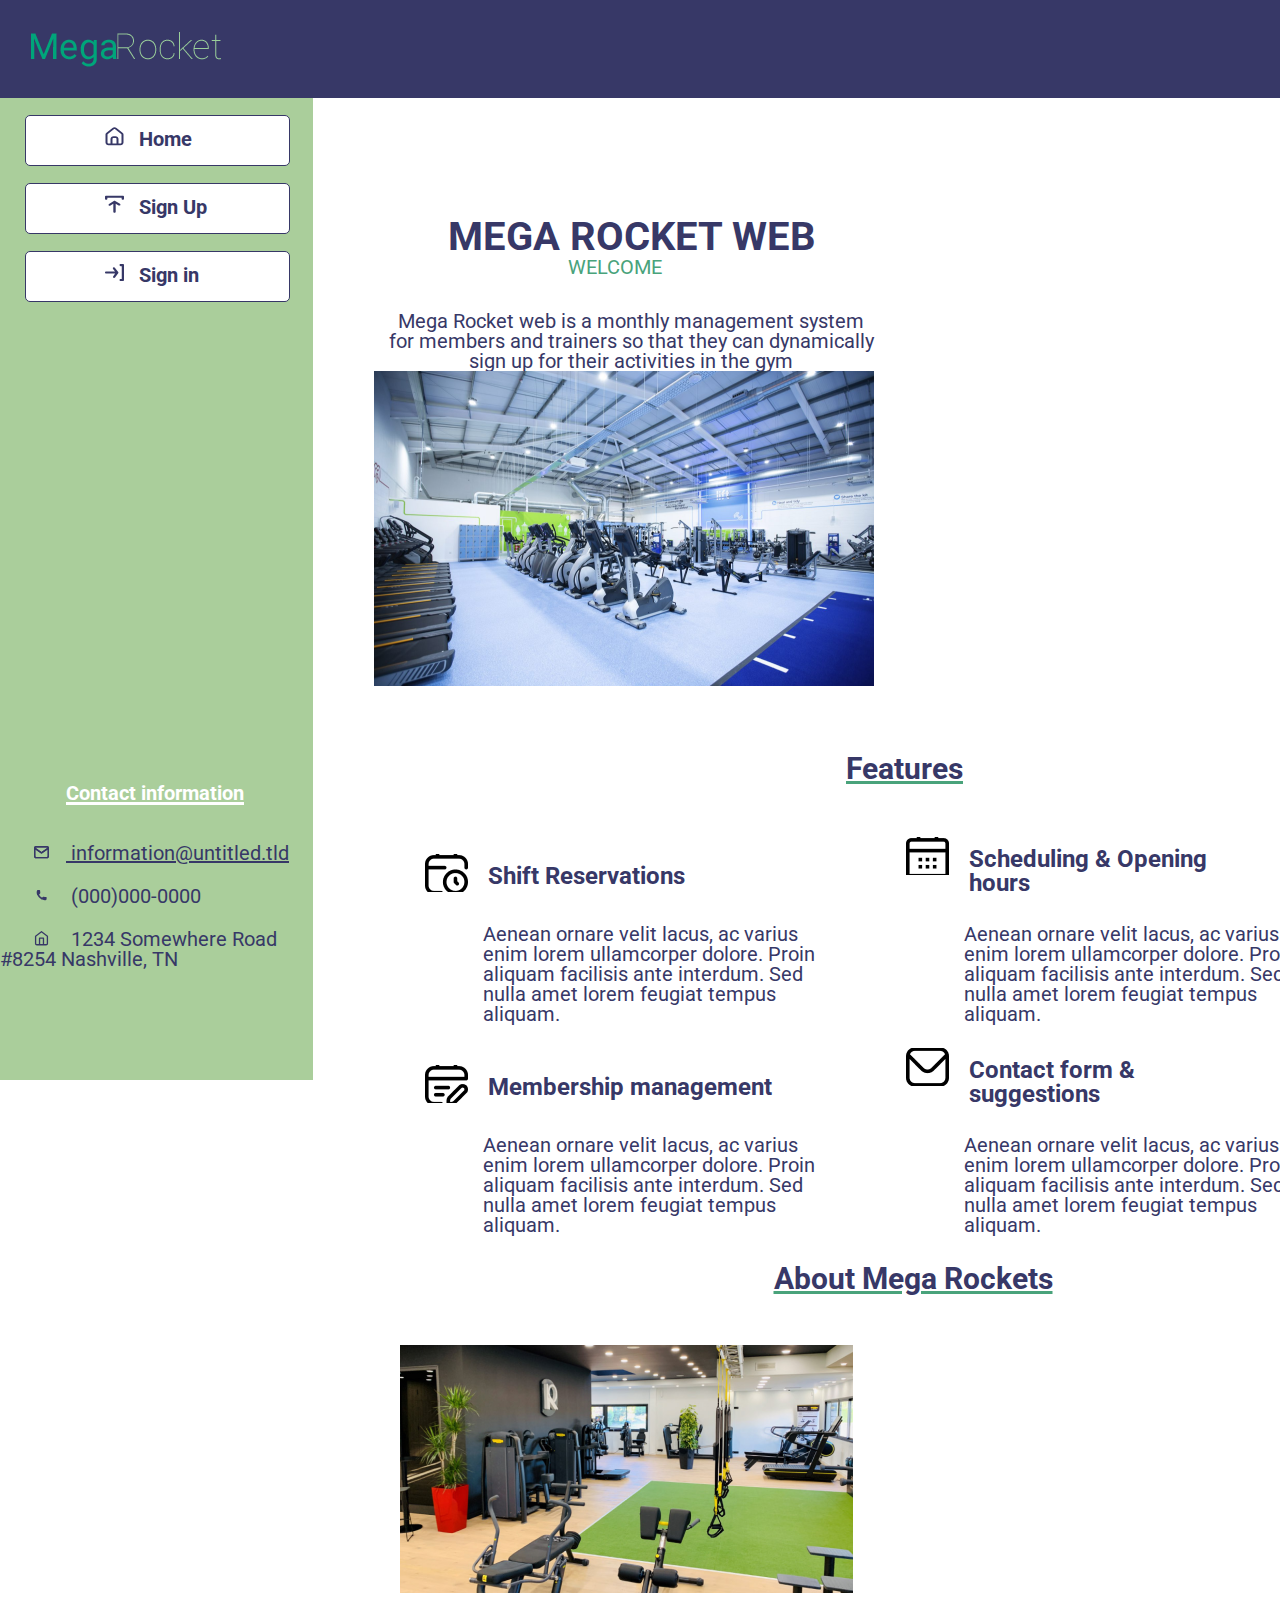
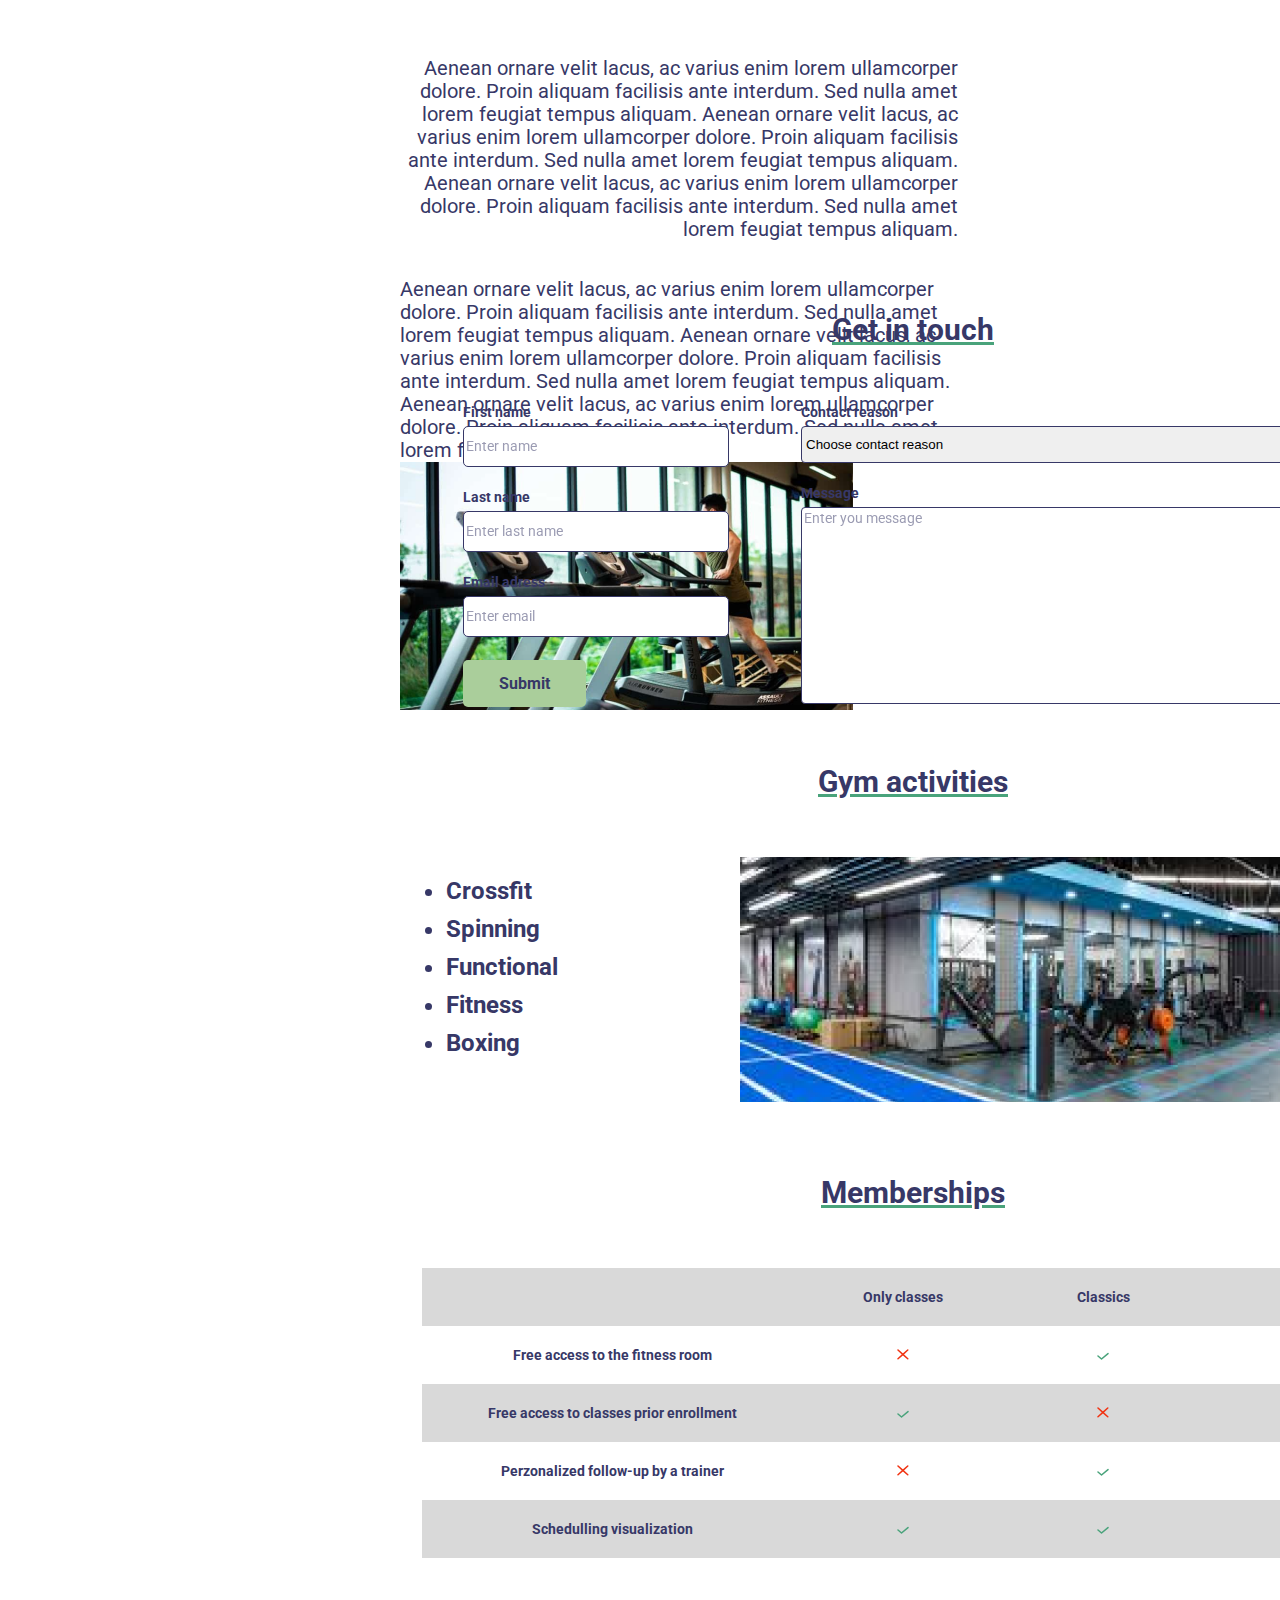
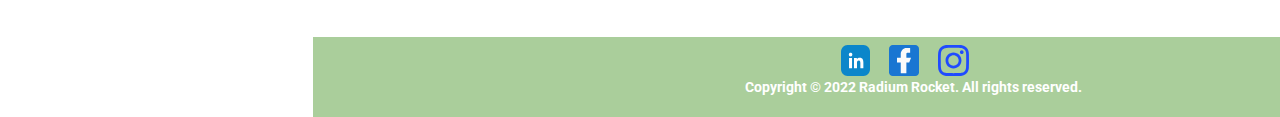
==== commit 0413fcc3: "BaSP-W03-2023: added css of About, Get in touch, Gym activities, Membership and Footer. HTML modifie" ====
--- a/week-03/index.html
+++ b/week-03/index.html
@@ -46,35 +46,31 @@
                 </h2>
                 <ul class="list-aside">
                     <li class="list-aside-contact">
-                        <a href="mailto:information@untitled.tld" class="information-aside  mail-underline">
+                        <a href="mailto:information@untitled.tld" class="mail-underline">
                             <img src="assets/imgs/mail.svg" alt="Mail">
                             information@untitled.tld
                         </a>
                     </li>
                     <li class="list-aside-contact">
-                        <span class="information-aside"> <!--esta bien este span??-->
                             <img src="assets/imgs/phone.svg" alt="Contact">
                             (000)000-0000
-                        </span>
                     </li>
                     <li class="list-aside-contact">
-                        <span class="information-aside"> <!--esta bien este div??-->
                             <img src="assets/imgs/ubication.svg" alt="Location">
                             1234 Somewhere Road #8254 Nashville, TN
-                        </span>
                     </li>
                 </ul>
             </div>
         </aside>
         <main class="main-pos">
-            <section>
+            <section class="welcome-section">
                 <div class="first-section-text">
                     <h1>
                         MEGA ROCKET WEB
                     </h1>
-                    <span class="wel-subheader">
+                    <h2 class="wel-subheader">
                         WELCOME
-                    </span>
+                    </h2>
                     <p class="intro-p">
                         Mega Rocket web is a monthly management system for members and trainers
                         so that they can dynamically sign up for their activities in the gym
@@ -82,7 +78,7 @@
                 </div>
                 <img class="presentation-img" src="assets/imgs/gym-main.png" alt="Gym Picture">
             </section>
-            <section class="features">
+            <section class="features-section">
                 <h2>
                     Features
                 </h2>
@@ -127,11 +123,11 @@
                     </p>
                 </div>
             </section>
-            <section>
+            <section class="about-section">
                 <h2>
                     About Mega Rockets
                 </h2>
-                <div>
+                <div class="about-first">
                     <img src="assets/imgs/gym-1-about.png" alt="Gym Picture">
                     <p>
                     Aenean ornare velit lacus, ac varius enim lorem ullamcorper dolore.
@@ -142,8 +138,7 @@
                     Sed nulla amet lorem feugiat tempus aliquam.
                     </p>
                 <div>
-                <div>
-                    <img src="assets/imgs/gym-2-about.png" alt="Gym Picture">
+                <div class="about-second">
                     <p>
                     Aenean ornare velit lacus, ac varius enim lorem ullamcorper dolore.
                     Proin aliquam facilisis ante interdum. Sed nulla amet lorem feugiat tempus aliquam.
@@ -152,61 +147,55 @@
                     Aenean ornare velit lacus, ac varius enim lorem ullamcorper dolore. Proin aliquam facilisis ante interdum.
                     Sed nulla amet lorem feugiat tempus aliquam.
                     </p>
+                    <img src="assets/imgs/gym-2-about.png" alt="Gym Picture">
                 <div>
             </section>
-            <section>
+            <section class="get-touch-section">
                 <h2>
                     Get in touch
                 </h2>
-                <form action="form_submit.php" method="post">
-                    <div>
-                        <label for="FirstName">
-                            First name
-                        </label>
-                        <input type="text" id="FirstName" name="FirstName" placeholder="Enter name">
-                    </div>
-                    <div>
-                        <label for="LastName">
-                            Last name
-                        </label>
-                        <input type="text" id="LastName" name="LastName" placeholder="Enter last name">
-                    </div>
-                    <div>
-                        <label for="Email">
-                            Email adress
-                        </label>
-                        <input type="text" id="Email" name="Email" placeholder="Enter email">
-                    </div>
-                    <div>
-                        <label for="Contact">
-                            Contact reason
-                        </label>
-                        <select id="Contact" name="Contact">
-                            <option value="" disabled selected hidden>
-                                Choose contact reason
-                            </option>
-                            <option value="reason1">
-                                reason 1
-                            </option>
-                            <option value="reason2">
-                                reason 2
-                            </option>
-                            <option value="reason3">
-                                reason 3
-                            </option>
-                        </select>
-                    </div>
-                    <div>
-                        <label for="Message">
-                            Message
-                        </label>
-                        <textarea name="description" id="Message" name="Message">
-                        </textarea>
-                    </div>
-                    <input type="submit" value="Submit">
-                </form>
-            </section>
-            <section>
+                    <form action="form_submit.php" method="post">
+                        <div class="left-get">
+                                <label for="FirstName">
+                                    First name
+                                </label>
+                                <input class="personal-data-input" type="text" id="FirstName" name="FirstName" placeholder="Enter name">
+                                <label for="LastName">
+                                    Last name
+                                </label>
+                                <input class="personal-data-input" type="text" id="LastName" name="LastName" placeholder="Enter last name">
+                                <label for="Email">
+                                    Email adress
+                                </label>
+                                <input class="personal-data-input" type="text" id="Email" name="Email" placeholder="Enter email">
+                            <input class="submit-input" type="submit" value="Submit">
+                        </div>
+                        <div class="right-get">
+                                <label for="Contact">
+                                    Contact reason
+                                </label>
+                                <select id="Contact" name="Contact">
+                                    <option value="" disabled selected hidden>
+                                        Choose contact reason
+                                    </option>
+                                    <option value="reason1">
+                                        reason 1
+                                    </option>
+                                    <option value="reason2">
+                                        reason 2
+                                    </option>
+                                    <option value="reason3">
+                                        reason 3
+                                    </option>
+                                </select>
+                                <label for="Message">
+                                    Message
+                                </label>
+                                <textarea placeholder="Enter you message" name="description" id="Message" name="Message"></textarea>
+                        </div>
+                    </form>
+            </section>
+            <section class="activities-section">
                 <h2>
                     Gym activities
                 </h2>
@@ -231,81 +220,81 @@
                     <img src="assets/imgs/gym-activities.png" alt="Gym Picture">
                 </div>
             </section>
-            <section>
+            <section class="membership-section">
                 <h2>
                     Memberships
                 </h2>
-                <table>
+                <table class="membership-table">
                     <thead>
-                    <tr>
-                        <th>
+                    <tr class="row-grey">
+                        <th class="column-first">
 
                         </th>
-                        <th>
+                        <th class="column-rest">
                             Only classes
                         </th>
-                        <th>
+                        <th class="column-rest">
                             Classics
                         </th>
-                        <th>
+                        <th class="column-rest">
                             Black
                         </th>
                     </tr>
                     </thead>
                     <tbody>
-                    <tr>
-                        <td>
+                    <tr class="row-white">
+                        <td class="column-first">
                             Free access to the fitness room
                         </td>
-                        <td>
+                        <td class="column-rest">
                             <img src="assets/imgs/x.svg" alt="X Icon">
                         </td>
-                        <td>
-                            <img src="assets/imgs/check.svg" alt="Check Icon">
-                        </td>
-                        <td>
-                            <img src="assets/imgs/check.svg" alt="Check Icon">
-                        </td>
-                    </tr>
-                    <tr>
-                        <td>
+                        <td class="column-rest">
+                            <img src="assets/imgs/check.svg" alt="Check Icon">
+                        </td>
+                        <td class="column-rest">
+                            <img src="assets/imgs/check.svg" alt="Check Icon">
+                        </td>
+                    </tr>
+                    <tr class="row-grey">
+                        <td class="column-first">
                             Free access to classes prior enrollment
                         </td>
-                        <td>
-                            <img src="assets/imgs/check.svg" alt="Check Icon">
-                        </td>
-                        <td>
+                        <td class="column-rest">
+                            <img src="assets/imgs/check.svg" alt="Check Icon">
+                        </td>
+                        <td class="column-rest">
                             <img src="assets/imgs/x.svg" alt="X Icon">
                         </td>
-                        <td>
-                            <img src="assets/imgs/check.svg" alt="Check Icon">
-                        </td>
-                    </tr>
-                    <tr>
-                        <td>
+                        <td class="column-rest">
+                            <img src="assets/imgs/check.svg" alt="Check Icon">
+                        </td>
+                    </tr>
+                    <tr class="row-white">
+                        <td class="column-first">
                             Perzonalized follow-up by a trainer
                         </td>
-                        <td>
+                        <td class="column-rest">
                             <img src="assets/imgs/x.svg" alt="X Icon">
                         </td>
-                        <td>
-                            <img src="assets/imgs/check.svg" alt="Check Icon">
-                        </td>
-                        <td>
-                            <img src="assets/imgs/check.svg" alt="Check Icon">
-                        </td>
-                    </tr>
-                    <tr>
-                        <td>
-                            Perzonalized follow-up by a trainer
-                        </td>
-                        <td>
-                            <img src="assets/imgs/check.svg" alt="Check Icon">
-                        </td>
-                        <td>
-                            <img src="assets/imgs/check.svg" alt="Check Icon">
-                        </td>
-                        <td>
+                        <td class="column-rest">
+                            <img src="assets/imgs/check.svg" alt="Check Icon">
+                        </td>
+                        <td class="column-rest">
+                            <img src="assets/imgs/check.svg" alt="Check Icon">
+                        </td>
+                    </tr>
+                    <tr class="row-grey">
+                        <td class="column-first">
+                            Schedulling visualization
+                        </td>
+                        <td class="column-rest">
+                            <img src="assets/imgs/check.svg" alt="Check Icon">
+                        </td>
+                        <td class="column-rest">
+                            <img src="assets/imgs/check.svg" alt="Check Icon">
+                        </td>
+                        <td class="column-rest">
                             <img src="assets/imgs/check.svg" alt="Check Icon">
                         </td>
                     </tr>
--- a/week-03/style.css
+++ b/week-03/style.css
@@ -1,3 +1,10 @@
+/* Body */
+
+body {
+    font-family: 'Be Vietnan Pro', sans-serif;
+    font-family: 'Roboto', sans-serif;
+}
+
 /* Header */
 
 header {
@@ -20,7 +27,7 @@
     top: 98px;
     left: 0;
     width: 313px;
-    height: 982px; /*is it fine? verify*/ /*height: 100%;*/
+    height: 982px; /*height: 100%;*/
     background-color: #AACE9B;
 }
 
@@ -68,37 +75,34 @@
 
 .list-aside-contact {
    padding-bottom: 23px;
-}
-
-.information-aside {
-    font-family: 'Roboto';
-    font-size: 20px;
-    color: #373867;
+   font-family: 'Roboto';
+    font-size: 20px;
     text-decoration: none;
-}
-
-.information-aside img {
+    color: #373867;
+}
+
+.list-aside-contact img {
     margin-right: 17px;
     height: 15px;
     width: 15px;
     margin-left: 34px;
-}
-
+ }
 
 .mail-underline {
     text-decoration: underline;
+    color: #373867;
 }
 
 /* Main*/
 
-.main-pos {
+.main-pos { /* this could be done without a class */
     margin-top: 163px;
     margin-left: 313px;
 }
 
-/* Section 1*/
-
-.main-pos h1 {
+/* Welcome */
+
+.welcome-section h1 {
     font-family: 'Roboto';
     font-size: 40px;
     color: #373867;
@@ -137,18 +141,19 @@
     margin-left: 61px;
 }
 
-/*Section 2 */
-
-.features {
+/*Features */
+
+.features-section {
     display: inline-block;
     margin-top: 65px;
     margin-left: 112px;
+    margin-bottom: 41px;
     height: 469px;
     width: 959px; /*no sabia si usarlo pero me sirve para darle limite al costado derecho*/
 }
 
-.features h2 {
-    margin-left: 420px;
+.features-section h2 {
+    text-align: center;
     margin-bottom: 53px;
     font-family: 'Roboto';
     font-weight: bold;
@@ -159,14 +164,14 @@
     text-decoration-thickness: 3px;
 }
 
-.features h3 {
-font-family: 'Roboto';
-font-weight: bold;
-font-size: 24px;
-color: #373867;
-}
-
-.features img {
+.features-section h3 {
+    font-family: 'Roboto';
+    font-weight: bold;
+    font-size: 24px;
+    color: #373867;
+}
+
+.features-section img {
     height: 38px;
     width: 43px;
 }
@@ -200,3 +205,258 @@
     margin-bottom: 24px;
 }
 
+/* About Mega Rockets */
+
+.about-section {
+    height: 610px;
+    width: 1026;
+    margin-left: 87px;
+}
+
+.about-section h2 {
+    margin-bottom: 51px;
+    font-family: 'Roboto';
+    font-weight: bold;
+    font-size: 30px;
+    color: #373867;
+    text-decoration-line: underline;
+    text-decoration-color: #49A37B;
+    text-decoration-thickness: 3px;
+    text-align: center;
+    width: 1026px;
+}
+
+.about-first img {
+    width: 453px;
+    height: 248px;
+    margin-right: 19px;
+    margin-bottom: 24px;
+}
+
+.about-first p {
+    display: inline-block;
+    width: 558px;
+    vertical-align: top;
+    text-align: right;
+    font-family: 'Roboto';
+    font-size: 20px;
+    line-height: 23px;
+    color: #373867;
+    margin-top: 37px;
+}
+
+.about-second img {
+    width: 453px;
+    height: 248px;
+    margin-right: 19px;
+    margin-bottom: 24px;
+}
+
+.about-second p {
+    display: inline-block;
+    width: 558px;
+    vertical-align: top;
+    text-align: left;
+    font-family: 'Roboto';
+    font-size: 20px;
+    line-height: 23px;
+    color: #373867;
+    margin-top: 37px;
+}
+
+/* Get in touch */
+
+.get-touch-section {
+    width: 900px;
+    height: 387px;
+    margin-left: 150px;
+    margin-top: 41px;
+}
+
+.get-touch-section h2 {
+    text-align: center;
+    margin-bottom: 60px;
+    font-family: 'Roboto';
+    font-weight: bold;
+    font-size: 30px;
+    color: #373867;
+    text-decoration-line: underline;
+    text-decoration-color: #49A37B;
+    text-decoration-thickness: 3px;
+}
+
+.get-touch-section label {
+    font-family: 'Roboto';
+    font-weight: bold;
+    font-size: 14px;
+    color: #373867;
+    display: block;
+    margin-bottom: 7px;
+
+}
+
+.left-get {
+    display: inline-block;
+    width: 334px;
+}
+
+.personal-data-input {
+    height: 37px;
+    width: 260px;
+    border: 1px solid #373867;
+    border-radius: 5px;
+    margin-bottom: 23px;
+}
+
+.submit-input {
+    width: 123px;
+    height: 47px;
+    background: #AACE9B;
+    border-radius: 5px;
+    border: 0;
+    font-family: 'Roboto';
+    font-weight: bold;
+    font-size: 16px;
+    text-align: center;
+    color: #373867;
+}
+
+.right-get {
+display: inline-block;
+vertical-align: top;
+}
+
+.right-get select {
+    width: 562px;
+    height: 37px;
+    border: 1px solid #373867;
+    border-radius: 4px;
+    margin-bottom: 23px;
+}
+
+.right-get textarea {
+    width: 550px;
+    height: 191px;
+    border: 1px solid #373867;
+    border-radius: 4px;
+}
+
+.get-touch-section ::placeholder {
+    font-family: 'Roboto';
+    font-weight: 400;
+    font-size: 14px;
+    color: #373867;
+    opacity: 0.5;
+}
+
+/* Activities */
+
+.activities-section {
+    width: 934px;
+    height: 346px;
+    margin-top: 65px;
+    margin-left: 133px;
+}
+
+.activities-section h2 {
+    text-align: center;
+    margin-bottom: 60px;
+    font-family: 'Roboto';
+    font-weight: bold;
+    font-size: 30px;
+    color: #373867;
+    text-decoration-line: underline;
+    text-decoration-color: #49A37B;
+    text-decoration-thickness: 3px;
+}
+
+.activities-section ul {
+    list-style: disc;
+    display: inline-block;
+    margin-top: 22px;
+    color: #373867;
+    font-weight: bold;
+    font-size: 24px;
+    width: 290px;
+    vertical-align: top;
+}
+
+.activities-section ul li {
+    margin-bottom: 14px;
+}
+
+.activities-section img {
+    width: 636px;
+    height: 245px;
+}
+
+/* Membership */
+
+.membership-section {
+    width: 982px;
+    height: 394px;
+    margin-left: 109px;
+    margin-top: 65px;
+    margin-bottom: 65px;
+}
+
+.membership-section h2 {
+    text-align: center;
+    margin-bottom: 60px;
+    font-family: 'Roboto';
+    font-weight: bold;
+    font-size: 30px;
+    color: #373867;
+    text-decoration-line: underline;
+    text-decoration-color: #49A37B;
+    text-decoration-thickness: 3px;
+}
+
+.membership-table {
+    font-family: 'Roboto';
+    font-weight: bold;
+    font-size: 14px;
+    text-align: center;
+    color: #373867;
+}
+
+.column-first {
+    width: 381px;
+    height: 58px;
+    vertical-align: middle;
+}
+
+.column-rest {
+    width: 200px;
+    height: 58px;
+    vertical-align: middle;
+}
+
+.row-grey {
+    background-color: #D9D9D9;
+}
+
+.row-white {
+    background-color: #FFFFFF;
+}
+
+/* Footer */
+
+footer {
+    display: block;
+    width: 1200px;
+    height: 72px;
+    margin-left: 313px;
+    padding-top: 8px;
+    background-color: #AACE9B;
+    color: #FFFFFF;
+    text-align: center;
+    font-weight: 700;
+    font-size: 14px;
+    line-height: 16px;
+}
+
+footer a {
+    margin-right: 16px;
+    text-decoration: none;
+}